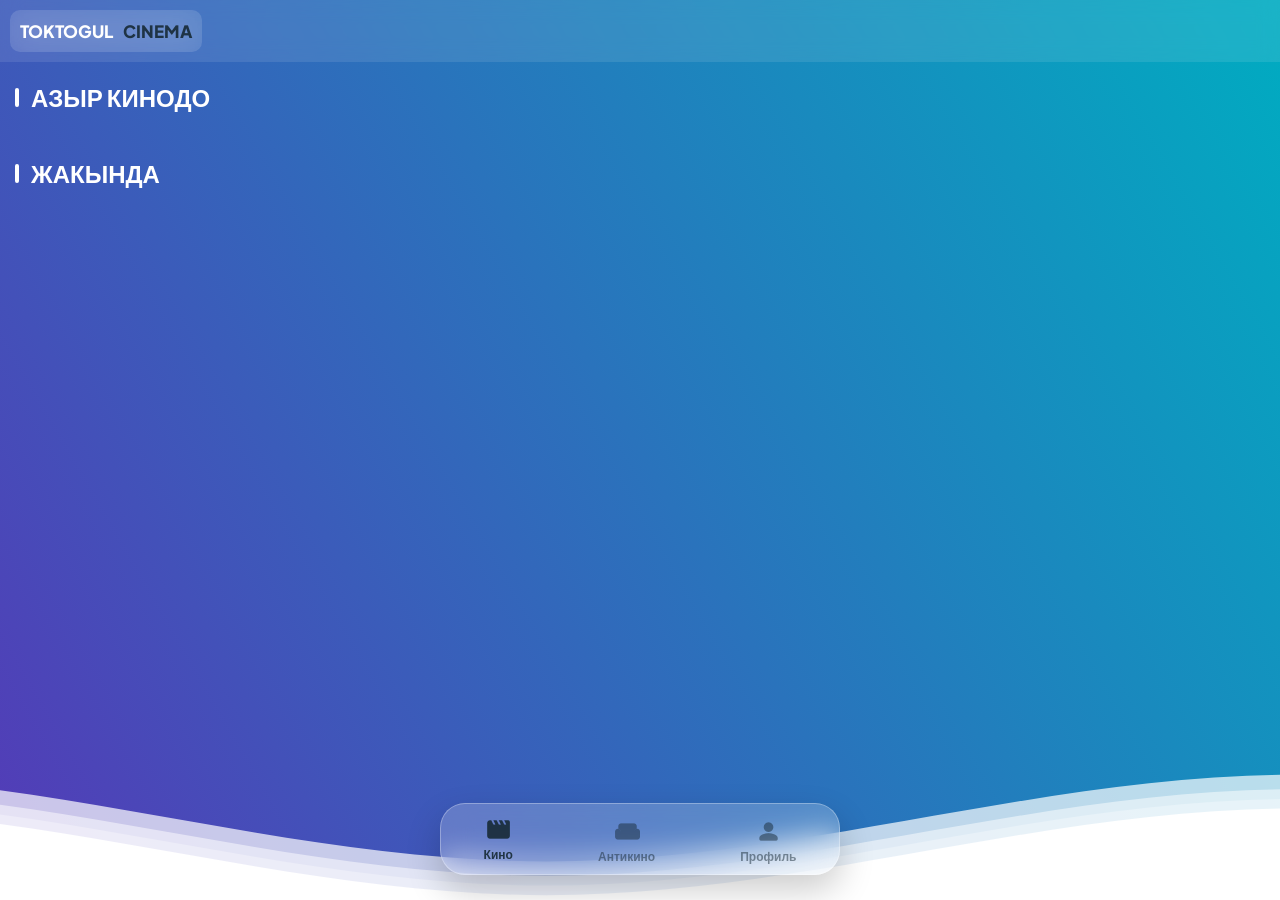
==== index.html @ 66911999 "Add files via upload" ====
<!DOCTYPE html>
<html lang="ky">
<head>
    <meta charset="UTF-8">
    <meta name="viewport" content="width=device-width, initial-scale=1.0, maximum-scale=1.0, user-scalable=no">
    <title>Toktogul Cinema</title>
    <link href="https://fonts.googleapis.com/css2?family=Plus+Jakarta+Sans:wght@700;800&display=swap" rel="stylesheet">
    <link href="https://fonts.googleapis.com/icon?family=Material+Icons+Round" rel="stylesheet">
    <link rel="stylesheet" href="style.css">
    <script src="https://unpkg.com/html5-qrcode"></script>
</head>
<body>

    <header class="app-header">
        <div class="logo-text">TOKTOGUL<span>CINEMA</span></div>
    </header>

    <div id="cinema-section" class="content-section active-section">
        <div class="section-header">
            <div class="m-title">АЗЫР КИНОДО</div>
        </div>
        <div class="movie-grid" id="main-movie-grid"></div>

        <div class="section-header">
            <div class="m-title">ЖАКЫНДА</div>
        </div>
        <div class="movie-grid" id="soon-movie-grid"></div>
    </div>

    <div id="anticinema-section" class="content-section" style="display: none;">
        <div class="section-header">
            <div class="m-title">АНТИКИНО ЗАЛДАРЫ</div>
        </div>
        <div class="movie-grid">
            <div class="glass-card">
                <img src="https://images.unsplash.com/photo-1595769816263-9b910be24d5f?q=80&w=500&auto=format&fit=crop" alt="VIP">
                <div class="glass-footer">
                    <h3>VIP Романтик</h3>
                    <button class="glass-btn">Заказ кылуу</button>
                </div>
            </div>
            <div class="glass-card">
                <img src="https://images.unsplash.com/photo-1513106580091-1d82408b8cd6?q=80&w=500&auto=format&fit=crop" alt="PS5">
                <div class="glass-footer">
                    <h3>PlayStation Зал</h3>
                    <button class="glass-btn">Зал алуу</button>
                </div>
            </div>
        </div>
    </div>

    <div id="profile-section" class="content-section" style="display: none;">
        
        <div id="auth-ui" class="auth-wrapper">
            <div class="bg-glow"></div>

            <div id="login-screen" class="auth-screen active">
                <div class="brand-icon"><span class="material-icons-round">movie</span></div>
                <div class="auth-title">Кош келиңиз</div>
                <div class="auth-subtitle">Системаңызга кириңиз</div>
                
                <div class="input-group">
                    <span class="input-label">Логин (Email)</span>
                    <div class="input-box">
                        <span class="material-icons-round">alternate_email</span>
                        <input type="email" id="login-email-input" placeholder="Email дарегиңиз">
                    </div>
                </div>
                <div class="input-group">
                    <span class="input-label">Пароль</span>
                    <div class="input-box">
                        <span class="material-icons-round">lock</span>
                        <input type="password" id="login-pass-input" placeholder="••••••••">
                    </div>
                </div>
                <a href="javascript:void(0)" class="forgot-link" onclick="showAuthScreen('reset-screen')">Паролду унутуп калдыңызбы?</a>
                
                <button class="btn-main" id="login-action-btn">Кирүү</button>
                
                <button class="btn-secondary" onclick="showAuthScreen('register-screen')">
                    <span class="material-icons-round">person_add</span> Жаңы аккаунт ачуу
                </button>
            </div>

            <div id="register-screen" class="auth-screen screen-right">
                <div class="brand-icon"><span class="material-icons-round">person_add</span></div>
                <div class="auth-title">Катталуу</div>
                <div class="auth-subtitle">Жаңы аккаунт түзүңүз</div>
                
                <div class="input-group">
                    <span class="input-label">Толук атыңыз</span>
                    <div class="input-box">
                        <span class="material-icons-round">person</span>
                        <input type="text" id="reg-name-input" placeholder="Мисалы: Асан Усонов">
                    </div>
                </div>

                <div class="input-group">
                    <span class="input-label">Email</span>
                    <div class="input-box">
                        <span class="material-icons-round">alternate_email</span>
                        <input type="email" id="reg-email-input" placeholder="Email дарегиңиз">
                    </div>
                </div>

                <div class="input-group">
                    <span class="input-label">Жаңы пароль</span>
                    <div class="input-box">
                        <span class="material-icons-round">lock</span>
                        <input type="password" id="reg-pass-input" placeholder="••••••••">
                    </div>
                </div>
                
                <button class="btn-main" id="reg-action-btn">Катталуу</button>
                
                <button class="btn-secondary" onclick="showAuthScreen('login-screen')">
                    <span class="material-icons-round">arrow_back</span> Артка кайтуу
                </button>
            </div>

            <div id="reset-screen" class="auth-screen screen-left">
                <div class="brand-icon"><span class="material-icons-round">key</span></div>
                <div class="auth-title">Паролду калыбына келтирүү</div>
                <div class="auth-subtitle">Электрондук почтаңызды жазыңыз</div>
                
                <div class="input-group">
                    <span class="input-label">Email дарегиңиз</span>
                    <div class="input-box">
                        <span class="material-icons-round">email</span>
                        <input type="email" id="reset-email-input" placeholder="example@mail.com">
                    </div>
                </div>
                
                <button class="btn-main" id="reset-pass-btn">Шилтеме жөнөтүү</button>
                
                <button class="btn-secondary" onclick="showAuthScreen('login-screen')">
                    <span class="material-icons-round">arrow_back</span> Артка кайтуу
                </button>
            </div>
        </div>

        <div id="admin-panel-ui" style="display: none; padding: 20px;">
            <div class="section-header"><div class="m-title">АДМИН БАШКАРУУ</div></div>
            <div class="admin-tabs" style="display: flex; gap: 10px; margin-bottom: 20px; overflow-x: auto;">
                <button class="glass-btn admin-tab-btn active" onclick="switchAdminTab('requests', event)">Өтүнмөлөр</button>
                <button class="glass-btn admin-tab-btn" onclick="switchAdminTab('movies', event)">Кино кошуу</button>
                <button class="glass-btn admin-tab-btn" onclick="switchAdminTab('scanner', event)">QR Скан</button>
            </div>
            <div id="tab-requests" class="admin-tab-content"><div id="admin-tickets-list"></div></div>
            <div id="tab-movies" class="admin-tab-content" style="display: none;"></div>
            <div id="tab-scanner" class="admin-tab-content" style="display: none;">
                <div class="scanner-wrapper">
                    <div id="reader" style="width: 100%; border-radius: 20px; overflow: hidden;"></div>
                </div>
            </div>
            <button class="btn-secondary logout-btn" style="margin-top: 20px; width: 100%;">
                <span class="material-icons-round">logout</span> Чыгуу
            </button>
        </div>

        <div id="user-profile-ui" style="display: none; padding: 20px; text-align: center;">
            <div class="brand-icon" style="margin: 0 auto 15px;"><span class="material-icons-round">account_circle</span></div>
            <h2 id="user-email-display" style="color: white; font-size: 16px; margin-bottom: 20px;"></h2>
            <div class="section-header"><div class="m-title">МЕНИН БИЛЕТТЕРИМ</div></div>
            <div id="user-tickets-list" style="margin-top: 15px;"></div>
            <button class="btn-secondary logout-btn" style="margin-top: 20px; width: 100%;">
                <span class="material-icons-round">logout</span> Чыгуу
            </button>
        </div>
    </div>

    <div class="nav-wrapper">
        <nav class="bottom-nav">
            <a href="javascript:void(0)" class="nav-item active" data-target="cinema-section">
                <span class="material-icons-round">movie</span>
                <span>Кино</span>
            </a>
            <a href="javascript:void(0)" class="nav-item" data-target="anticinema-section">
                <span class="material-icons-round">weekend</span>
                <span>Антикино</span>
            </a>
            <a href="javascript:void(0)" class="nav-item" data-target="profile-section">
                <span class="material-icons-round">person</span>
                <span>Профиль</span>
            </a>
        </nav>
    </div>

    <div class="waves-container">
        <svg class="waves" viewBox="0 24 150 28" preserveAspectRatio="none">
            <defs><path id="gentle-wave" d="M-160 44c30 0 58-18 88-18s 58 18 88 18 58-18 88-18 58 18 88 18 v44h-352z" /></defs>
            <g class="parallax">
                <use xlink:href="#gentle-wave" x="48" y="0" fill="rgba(255,255,255,0.7)" />
                <use xlink:href="#gentle-wave" x="48" y="3" fill="rgba(255,255,255,0.5)" />
                <use xlink:href="#gentle-wave" x="48" y="5" fill="rgba(255,255,255,0.3)" />
                <use xlink:href="#gentle-wave" x="48" y="7" fill="#fff" />
            </g>
        </svg>
    </div>

    <div id="booking-modal" class="modal-overlay">
        <div class="modal-content">
            <span class="close-modal material-icons-round" onclick="closeBookingModal()">close</span>
            <div id="modal-slider">
                <div id="step-1" class="step-container">
                    <h2 class="modal-title">Билет брондоо</h2>
                    <p id="selected-movie-name" style="color: rgba(255,255,255,0.7);"></p>
                    <div class="input-box"><span class="material-icons-round">person</span><input type="text" id="user-name" placeholder="Атыңыз"></div>
                    <div class="input-box"><span class="material-icons-round">phone</span><input type="tel" id="user-phone" placeholder="+996"></div>
                    <div class="input-box"><span class="material-icons-round">confirmation_number</span><input type="number" id="ticket-count" value="1" min="1"></div>
                    <button class="btn-main" onclick="goToStep2()">Кийинки</button>
                </div>
                <div id="step-2" class="step-container">
                    <h2 class="modal-title">Төлөм</h2>
                    <div style="background: rgba(255,255,255,0.05); padding: 15px; border-radius: 15px;">
                        <p style="color: #aaa; font-size: 12px;">МБанк:</p>
                        <b style="color: white; font-size: 18px;">+996 700 123 456</b>
                    </div>
                    <label for="check-file-input" class="btn-secondary">
                        <span id="check-status-text">Чегин жүктөө (Скриншот)</span>
                    </label>
                    <input type="file" id="check-file-input" accept="image/*" style="display: none;" onchange="document.getElementById('check-status-text').innerText='Тандалды ✅'">
                    <button class="btn-main" id="final-confirm-btn" onclick="handlePaymentSubmit()">Ырастоо</button>
                    <button class="btn-secondary" onclick="goToStep1()" style="background:none; border:none;">Артка кайтуу</button>
                </div>
            </div>
        </div>
    </div>

    <div id="add-movie-modal" class="modal-overlay">
        <div class="modal-content" style="padding: 20px;">
            <span class="close-modal material-icons-round" onclick="this.closest('.modal-overlay').style.display='none'">close</span>
            <h2 class="modal-title">Жаңы кино</h2>
            <select id="new-movie-category" class="input-box" style="width: 100%; margin: 15px 0; background: #222; border: 1px solid #444; color: white; padding: 0 10px;">
                <option value="now">Азыр кинодо</option>
                <option value="soon">Жакында</option>
            </select>
            <div class="input-box"><input type="text" id="new-movie-title" placeholder="Кинонун аты"></div>
            <label for="movie-file-input" class="btn-secondary" style="margin: 15px 0;">
                <span id="file-status-text">Сүрөт тандоо</span>
            </label>
            <input type="file" id="movie-file-input" accept="image/*" style="display: none;" onchange="document.getElementById('file-status-text').innerText='Тандалды ✅'">
            <button id="upload-movie-btn" class="btn-main" onclick="handleAddMovie()">Жүктөө</button>
        </div>
    </div>

    <script>
        function showAuthScreen(screenId) {
            document.querySelectorAll('.auth-screen').forEach(s => s.classList.remove('active'));
            document.getElementById(screenId).classList.add('active');
        }
    </script>
    <script src="https://cdnjs.cloudflare.com/ajax/libs/qrcodejs/1.0.0/qrcode.min.js"></script>
    <script type="module" src="script.js"></script>
</body>
</html>
---- style.css ----
/* ================= 1. НЕГИЗГИ СТИЛДЕР ================= */
 :root {
            --primary-gradient: linear-gradient(135deg, #6366f1 0%, #a855f7 50%, #ec4899 100%);
            --glass-bg: rgba(255, 255, 255, 0.03);
            --border: 1px solid rgba(255, 255, 255, 0.1);
            --text-muted: rgba(255, 255, 255, 0.5);
        }
        body {
            margin: 0;
            padding: 0;
            background: linear-gradient(60deg, rgba(84,58,183,1) 0%, rgba(0,172,193,1) 100%);
            min-height: 100vh;
            font-family: 'Plus Jakarta Sans', sans-serif;
            color: white;
            overflow-x: hidden;
        }
/* Баракты жылдырбай токтотуп коюучу класс */
.no-scroll {
    overflow: hidden;
    height: 100vh;
}


 .section-header {
     padding: 20px 0px 5px 15px;
  display: flex;
  align-items: center; /* Сызыкты тексттин ортосуна теңейт */
  gap: 12px;           /* Сызык менен тексттин ортосундагы аралык */
}

/* Сызыкты CSS аркылуу жасап алабыз (псевдоэлемент) */
.section-header::before {
  content: "";
  display: block;
  width: 4px;          /* Сызыктын калыңдыгы */
  height: 1.2em;       /* Тексттин бийиктигине жараша (болжол менен) */
  background-color: white; /* Сызыктын түсү */
  border-radius: 2px;  /* Четтерин бир аз тегеректөө */
}

.m-title {
  color: white;
  font-size: 24px;     /* Сиз каалаган өлчөм */
  font-weight: bold;
  text-transform: uppercase;
}

/* Жаңы кошулган Header жана Профиль үчүн кошумча стилдер (булар style.css ичинде болсо жакшы) */
        .app-header {
            padding: 10px;
            display: flex;
            justify-content: space-between;
            align-items: center;
            background: rgba(255, 255, 255, 0.1);
            backdrop-filter: blur(10px);
            position: sticky;
            top: 0;
            z-index: 100;
        }
        .logo-text { 
            padding: 10px 10px;
            font-family: 'Plus Jakarta Sans'; 
            font-weight: 800; 
            font-size: 17px; 
            color: #fff; 
            backdrop-filter: blur(15px);
            -webkit-backdrop-filter: blur(15px);
            border-radius: 10px;
            background: rgba(255, 255, 255, 0.1); 
        }
        .logo-text span { 
            margin-left: 10px;
            color: rgba(23, 42, 53 , 0.9);
        }

        /* ================= 2. АЗЫР КИНОДО (GRID) ================= */
        .movie-grid {
            display: grid;
            grid-template-columns: 1fr 1fr;
            gap: 12px; /* Иреттелген отступ */
            padding: 10px 15px;
        }

        .glass-card {
            position: relative;
            height: 300px;
            border-radius: 10px;
            overflow: hidden;
            border: 1px solid rgba(255, 255, 255, 0.15);
            background: rgba(255, 255, 255, 0.05);
            box-shadow: 0 15px 35px rgba(0,0,0,0.4);
        }

        .glass-card img {
            width: 100%;
            height: 100%; 
            object-fit: cover;
            display: block;
        }

        .glass-footer {
            position: absolute;
            bottom: 0;
            left: 0;
            right: 0;
            padding: 10px 10px;
            background: rgba(255, 255, 255, 0.1); 
            backdrop-filter: blur(15px);
            -webkit-backdrop-filter: blur(15px);
            border-top: 1px solid rgba(255, 255, 255, 0.2);
            text-align: center;
        }

        .glass-footer h3 {
            font-size: 14px;
            font-weight: 800;
            color: white;
            margin: 0 0 8px 0;
            text-shadow: 0 2px 4px rgba(0,0,0,0.5);
        }

        .glass-btn {
    display: inline-block;
    font-size: 12px;
    font-weight: 900;
    color: #00d2ff; 
    background: rgba(0, 210, 255, 0.1);
    border: 1px solid rgba(0, 210, 255, 0.3);
    padding: 7px 15px;
    border-radius: 30px;
    text-transform: uppercase;
    letter-spacing: 0.5px;
    transition: 0.3s;
    cursor: pointer;
            user-select: none;
    -webkit-user-select: none;
    outline: none;
    -webkit-tap-highlight-color: transparent;
}

.glass-btn:hover {
    background: rgba(0, 180, 216, 0.15);
    border: 1px solid rgba(0, 180, 216, 0.5);
    color: #00b4d8;
}

.glass-btn:active {
    background: rgba(0, 180, 216, 0.25);
    border: 1px solid rgba(0, 180, 216, 0.7);
    transform: scale(0.95);
}



        /* ================= 3. ЖАКЫНДА КИНОДО ================= */
        .glass-grid {
            display: grid;
            grid-template-columns: 1fr 1fr;
            gap: 12px; /* Иреттелген отступ */
            padding: 10px 15px 120px 15px; /* Футерден чыгып турушу үчүн 120px кошулду */
        }

        .movie-glass-card {
            position: relative;
            height: 300px;
            border-radius: 10px;
            overflow: hidden;
            border: 1px solid rgba(255, 255, 255, 0.15);
            background: rgba(255, 255, 255, 0.05);
            box-shadow: 0 15px 35px rgba(0,0,0,0.4);
        }

        .movie-glass-card img {
            width: 100%;
            height: 100%;
            object-fit: cover;
        }

        .glass-overlay-box {
            position: absolute;
            bottom: 0;
            left: 0;
            right: 0;
            padding: 10px 10px;
            background: rgba(255, 255, 255, 0.1); 
            backdrop-filter: blur(15px);
            -webkit-backdrop-filter: blur(15px);
            border-top: 1px solid rgba(255, 255, 255, 0.2);
            text-align: center;
        }

        .glass-overlay-box h3 {
            font-size: 14px;
            font-weight: 800;
            color: white;
            margin: 0 0 8px 0;
            text-shadow: 0 2px 4px rgba(0,0,0,0.5);
        }

        .glass-date-tag {
            display: inline-block;
            font-size: 12px;
            font-weight: 900;
            color: #00d2ff; 
            background: rgba(0, 210, 255, 0.1);
            border: 1px solid rgba(0, 210, 255, 0.3);
            padding: 7px 15px;
            border-radius: 30px;
            text-transform: uppercase;
            letter-spacing: 0.5px;
        }

        /* ================= 4. ТОЛКУНДАР (WAVES) ================= */
       .waves-container {
    position: fixed; /* Скролл кылганда да ордунда турат */
    bottom: 0;
    left: 0;
    width: 100%;
    height: 15vh;
    min-height: 100px;
    z-index: 5; /* Навигациядан (z-index: 100) төмөн, бирок фондон өйдө */
    pointer-events: none; /* Баскычтарды басууга тоскоол болбойт */
}


        .waves {
            position: relative;
            width: 100%;
            height: 100%;
        }

        .parallax > use {
            animation: move-forever 25s cubic-bezier(.55,.5,.45,.5) infinite;
        }
        .parallax > use:nth-child(1) { animation-delay: -2s; animation-duration: 7s; }
        .parallax > use:nth-child(2) { animation-delay: -3s; animation-duration: 10s; }
        .parallax > use:nth-child(3) { animation-delay: -4s; animation-duration: 13s; }
        .parallax > use:nth-child(4) { animation-delay: -5s; animation-duration: 20s; }

        @keyframes move-forever {
            0% { transform: translate3d(-90px,0,0); }
            100% { transform: translate3d(85px,0,0); }
        }

        /* ================= 5. ФУТЕР (NAVIGATION) ================= */
       .nav-wrapper {
    position: fixed;
    bottom: 25px;
    left: 50%;
    transform: translateX(-50%);
    width: 90%;
    max-width: 400px;
    z-index: 1100; /* Профилдин z-index: 1000 маанисинен жогору кылдык */
}


        .bottom-nav {
            background: rgba(255, 255, 255, 0.2);
            backdrop-filter: blur(15px);
            -webkit-backdrop-filter: blur(15px);
            height: 70px;
            border-radius: 25px;
            display: flex;
            justify-content: space-around;
            align-items: center;
            border: 1px solid rgba(255, 255, 255, 0.3);
            box-shadow: 0 15px 35px rgba(0,0,0,0.2);
        }

       .nav-item {
            display: flex;
            flex-direction: column;
            align-items: center;
            color: rgba(23, 42, 53 , 0.5);
            text-decoration: none;
            transition: 0.3s;
        }

        .nav-item.active {
            color: rgba(23, 42, 53 , 0.9);
            transform: translateY(-2px);
        }

        .nav-item .material-icons-round { font-size: 26px; }
        .nav-item span { font-size: 12px; font-weight: 700; margin-top: 4px; }

       /* ================= 6. АВТОРИЗАЦИЯ (ОПТИМАЛДАШТЫРЫЛГАН) ================= */
.auth-wrapper {
    position: relative;
    width: 100%;
    /* Экрандын бийиктигинен менюну чыгарып салат */
    min-height: calc(100vh - 120px); 
    display: flex;
    justify-content: center;
    align-items: center;
    padding-bottom: 80px; /* Меню үчүн боштук */
    z-index: 1; 
    overflow: hidden;
}

.bg-glow {
    position: absolute;
    width: 250px; /* Бир аз кичирейди */
    height: 250px;
    background: var(--primary-gradient);
    filter: blur(80px);
    opacity: 0.3;
    z-index: -1;
    animation: pulse-glow 8s infinite alternate;
}

@keyframes pulse-glow {
    from { transform: scale(1); opacity: 0.3; }
    to { transform: scale(1.3); opacity: 0.5; }
}

.auth-screen {
    position: absolute;

    top: 50%;
    left: 50%;
    transform: translate(-50%, -50%) scale(0.95);

    width: 88%;
    max-width: 340px;
    max-height: 85vh;

    background: rgba(255, 255, 255, 0.07);
    backdrop-filter: blur(25px);
    -webkit-backdrop-filter: blur(25px);

    border-radius: 20px;
    border: 1px solid rgba(255, 255, 255, 0.15);

    padding: 20px 20px;

    transition: all 0.5s cubic-bezier(0.4, 0, 0.2, 1);

    opacity: 0;
    pointer-events: none;
    text-align: center;

    box-shadow: 0 20px 40px rgba(0, 0, 0, 0.3);
}

.auth-screen.active {
    opacity: 1;
    transform: translate(-50%, -50%) scale(1);
    pointer-events: all;
    z-index: 10;
}

.screen-left { transform: translateX(-40px) scale(0.95); }
.screen-right { transform: translateX(40px) scale(0.95); }

.brand-icon {
    width: 50px; /* 65тен 50гө түштү */
    height: 50px;
    background: var(--primary-gradient);
    border-radius: 15px;
    display: flex;
    align-items: center;
    justify-content: center;
    margin: 0 auto 12px;
    font-size: 26px;
    box-shadow: 0 8px 20px rgba(99, 102, 241, 0.3);
}

.auth-title { 
    font-size: 22px; /* 26дан 22ге */
    font-weight: 800; 
    margin-bottom: 5px; 
    letter-spacing: -0.5px;
    color: #fff;
}

.auth-subtitle { 
    color: rgba(255, 255, 255, 0.6); 
    font-size: 13px; 
    margin-bottom: 15px; /* Боштук азайды */
}

.input-group { 
    margin-bottom: 12px; /* 20дон 12ге */
    text-align: left; 
}

.input-label {
    font-size: 11px;
    font-weight: 600;
    color: rgba(255, 255, 255, 0.5);
    margin-left: 10px;
    margin-bottom: 4px;
    display: block;
}

.input-box {
    background: rgba(255, 255, 255, 0.08);
    border-radius: 15px;
    display: flex;
    align-items: center;
    padding: 0 12px;
    height: 45px; /* 55тен 45ке түштү */
    border: 1px solid rgba(255, 255, 255, 0.1);
    transition: 0.3s ease;
}

.input-box input {
    background: transparent;
    border: none;
    color: white;
    width: 100%;
    outline: none;
    padding: 10px 0;
    font-size: 14px;
}

.input-box span { 
    color: rgba(255, 255, 255, 0.4); 
    font-size: 18px; 
    margin-right: 10px; 
}
input::placeholder {
    color: rgba(255, 255, 255, 0.5); 
    opacity: 1; 
}

.btn-main {
    width: 100%;
    height: 50px; /* 55тен 50гө */
    border-radius: 15px;
    border: none;
    background: var(--primary-gradient);
    color: white;
    font-weight: 700;
    font-size: 15px;
    cursor: pointer;
    margin-top: 8px;
    box-shadow: 0 8px 15px rgba(0, 0, 0, 0.2);
    transition: 0.3s;
}

.btn-secondary {
    background: rgba(255, 255, 255, 0.05);
    border: 1px solid rgba(255, 255, 255, 0.1);
    color: #fff;
    width: 100%;
    height: 45px; /* 52ден 45ке */
    border-radius: 15px;
    margin-top: 10px;
    cursor: pointer;
    font-weight: 600;
    font-size: 13px;
    display: flex;
    align-items: center;
    justify-content: center;
    gap: 8px;
    transition: 0.3s;
}

.forgot-link {
    display: block;
    text-align: right;
    font-size: 12px;
    color: #fff;
    text-decoration: none;
    margin: 5px 5px 15px;
    font-weight: 600;
}

/*========== ОҢДОЛГОН МОДАЛКА ЖАНА СЛАЙДЕР СТИЛИ ========*/

.modal-overlay {
    position: fixed;
    top: 0;
    left: 0;
    width: 100%;
    height: 100%;
    background: rgba(0, 0, 0, 0.4); 
    backdrop-filter: blur(15px);
    -webkit-backdrop-filter: blur(15px);
    display: none; 
    justify-content: center;
    align-items: center;
    z-index: 2000;
}

.modal-content {
    width: 90%;
    max-width: 400px;
    border-radius: 25px;
    position: relative;
    background: rgba(255, 255, 255, 0.1);
    border: 1px solid rgba(255, 255, 255, 0.2);
    /* Ичиндегилер сыртка чыкпашы үчүн */
    overflow: hidden; 
    height: auto;
    min-height: 420px;
    box-shadow: 0 10px 30px rgba(0,0,0,0.5);
    display: flex;
    flex-direction: column;
}

/* Слайдердин негизги контейнери */
#modal-slider {
    display: flex;
    width: 200%; /* Эки кадамды (Step 1 жана Step 2) жанаша батырат */
    transition: transform 0.5s cubic-bezier(0.4, 0, 0.2, 1);
    height: 100%;
}

/* Ар бир кадамдын жеке стили */
.step-container {
    width: 50%; /* Ар бир кадам модалканын толук кеңдигине барабар */
    padding: 30px;
    box-sizing: border-box;
    display: flex;
    flex-direction: column;
    justify-content: center;
    gap: 15px;
    text-align: center;
}

/* Жабуу баскычы ар дайым бир орунда турат */
.close-modal {
    position: absolute;
    top: 15px;
    right: 15px;
    cursor: pointer;
    color: white;
    opacity: 0.7;
    z-index: 2100;
    transition: 0.3s;
}

.close-modal:hover {
    opacity: 1;
    transform: rotate(90deg);
}

.modal-title {
    font-size: 1.5rem;
    color: white;
    margin-bottom: 5px;
    font-weight: bold;
}

/* Кинонун аты үчүн стиль */
#selected-movie-name {
    color: #ffd700;
    font-size: 1.1rem;
    font-weight: bold;
    margin-bottom: 10px;
}

/* Төлөм маалыматы блогу */
.payment-info-box {
    background: rgba(255, 255, 255, 0.07);
    padding: 15px;
    border-radius: 15px;
    border: 1px dashed rgba(255, 255, 255, 0.3);
    margin: 10px 0;
}

.mbank-number {
    color: #00ff88;
    font-size: 1.3rem;
    display: block;
    margin-top: 5px;
    font-weight: 800;
}

/* Баскычтардын жалпы стили */
.btn-main {
    background: linear-gradient(135deg, #ff416c, #ff4b2b);
    color: white;
    border: none;
    padding: 14px 20px;
    border-radius: 15px;
    font-weight: bold;
    cursor: pointer;
    transition: 0.3s;
    box-shadow: 0 4px 15px rgba(255, 75, 43, 0.3);
    width: 100%;
    margin-top: 10px;
}

.btn-main:hover {
    transform: translateY(-2px);
    box-shadow: 0 6px 20px rgba(255, 75, 43, 0.5);
}

.btn-main:disabled {
    opacity: 0.5;
    cursor: not-allowed;
}

/* Инпуттар үчүн стиль */
.input-box input {
    width: 100%;
    padding: 12px;
    border-radius: 12px;
    border: 1px solid rgba(255, 255, 255, 0.2);
    background: rgba(0, 0, 0, 0.2);
    color: white;
    outline: none;
    box-sizing: border-box;
}

/* Чек жүктөө үчүн стиль */
.file-upload-label {
    background: rgba(255, 255, 255, 0.15);
    padding: 12px;
    border-radius: 12px;
    display: block;
    cursor: pointer;
    color: white;
    font-size: 0.9rem;
    border: 1px solid rgba(255, 255, 255, 0.1);
}


/*===========АЮАДМИН ПАНЕЛЬ ЖАНА КАРДАР==============*/
.ticket-card {
    margin: 15px;
    padding: 20px;
    display: flex;
    flex-direction: column;
    align-items: center;
    background: rgba(255, 255, 255, 0.05);
    backdrop-filter: blur(10px);
    border: 1px solid rgba(255, 255, 255, 0.1);
}

.status-badge {
    padding: 5px 12px;
    border-radius: 20px;
    font-size: 12px;
    font-weight: bold;
    margin-top: 10px;
    display: inline-block;
}

.status-pending { background: #ffd700; color: #000; }
.status-active { background: #00ff88; color: #000; }

.qr-box {
    margin-top: 20px;
    background: white;
    padding: 10px;
    border-radius: 10px;
}

.qr-box img { width: 150px; height: 150px; }

.pending-box {
    margin-top: 20px;
    text-align: center;
    opacity: 0.6;
}

.spin { animation: rotation 2s infinite linear; }
@keyframes rotation { from { transform: rotate(0deg); } to { transform: rotate(359deg); } }








/* ========== Кино кошуу баскычы (Төбөдөгү +) ===========*/
.add-movie-fab {
    background: linear-gradient(135deg, #ff416c, #ff4b2b);
    color: white;
    border: none;
    width: 45px;
    height: 45px;
    border-radius: 12px;
    display: flex;
    align-items: center;
    justify-content: center;
    box-shadow: 0 4px 15px rgba(255, 65, 108, 0.4);
    cursor: pointer;
    transition: 0.3s;
}

.add-movie-fab:active { transform: scale(0.9); }

/* Кинолордун тизмесинин картасы */
.admin-movie-item {
    background: rgba(255, 255, 255, 0.08);
    backdrop-filter: blur(10px);
    border-radius: 15px;
    padding: 12px;
    margin-bottom: 12px;
    display: flex;
    align-items: center;
    gap: 15px;
    border: 1px solid rgba(255, 255, 255, 0.1);
}

.admin-movie-item img {
    width: 50px;
    height: 70px;
    border-radius: 8px;
    object-fit: cover;
}

.admin-movie-info { flex-grow: 1; }
.admin-movie-info h4 { color: white; margin: 0 0 5px 0; font-size: 15px; }
.admin-movie-info span { color: #ffd700; font-size: 12px; font-weight: bold; }

/* СКАННЕРДИ КҮЧ МЕНЕН ОРТОГО КЕЛТИРҮҮ */
#reader {
    width: 100% !important;
    border: none !important;
    display: flex !important;
    flex-direction: column !important;
    align-items: center !important;
}
#reader__scan_region {
    display: flex !important;
    justify-content: center !important;
}
#reader video {
    border-radius: 15px !important;
    object-fit: cover !important;
}

/* ================= 7. QR СКАННЕР (ОҢДОЛГОН) ================= */




/* --- СТИЛДҮҮ ТОСТ КОНТЕЙНЕРИ --- */
.toast-container {
    position: fixed;
    top: 25px;
    left: 50%;
    transform: translateX(-50%);
    z-index: 10000; /* Баарынан өйдө турат */
    display: flex;
    flex-direction: column;
    gap: 12px;
    width: 85%;
    max-width: 350px;
    pointer-events: none;
}

.toast {
    background: rgba(255, 255, 255, 0.1);
    backdrop-filter: blur(20px);
    -webkit-backdrop-filter: blur(20px);
    border: 1px solid rgba(255, 255, 255, 0.2);
    color: white;
    padding: 14px 18px;
    border-radius: 18px;
    font-size: 14px;
    font-weight: 600;
    box-shadow: 0 15px 35px rgba(0, 0, 0, 0.3);
    display: flex;
    align-items: center;
    gap: 12px;
    pointer-events: auto;
    animation: slideDown 0.5s cubic-bezier(0.68, -0.55, 0.265, 1.55) forwards;
}

/* Түрлөрү боюнча сол жактагы сызыктар */
.toast.success { border-left: 6px solid #00ff88; }
.toast.error { border-left: 6px solid #ff416c; }
.toast.info { border-left: 6px solid #00d2ff; }

@keyframes slideDown {
    from { opacity: 0; transform: translateY(-30px) scale(0.9); }
    to { opacity: 1; transform: translateY(0) scale(1); }
}

.toast-out {
    animation: slideUp 0.4s ease forwards !important;
}

@keyframes slideUp {
    from { opacity: 1; transform: scale(1); }
    to { opacity: 0; transform: scale(0.8); translateY(-20px); }
}



/* Билдирүүлөр үчүн анимация */
@keyframes toastIn {
    from { opacity: 0; transform: translate(-50%, -30px); }
    to { opacity: 1; transform: translate(-50%, 0); }
}

/* Заманбап Ырастоо терезеси (Custom Confirm) */
.custom-modal-overlay {
    position: fixed; top: 0; left: 0; width: 100%; height: 100%;
    background: rgba(0,0,0,0.7); backdrop-filter: blur(5px);
    display: flex; align-items: center; justify-content: center; z-index: 20000;
}
.custom-modal {
    background: rgba(25, 25, 25, 0.95); border: 1px solid rgba(255,255,255,0.1);
    padding: 25px; border-radius: 20px; width: 85%; max-width: 320px; text-align: center;
    color: white; box-shadow: 0 20px 40px rgba(0,0,0,0.5);
}
.modal-btns { display: flex; gap: 10px; margin-top: 20px; }
.modal-btn { 
    flex: 1; padding: 12px; border: none; border-radius: 12px; 
    font-weight: bold; cursor: pointer; font-size: 14px;
}
.btn-cancel { background: rgba(255,255,255,0.1); color: white; }
.btn-confirm { background: #ff416c; color: white; }

/* Свайп тилкесин түздөө */
.admin-movie-row {
    height: 60px; position: relative; overflow: hidden; border-radius: 12px; margin-bottom: 10px;
}



/* Сканнердин сырткы контейнери - башка элементтерди түртпөш үчүн бийиктиги чектелген */
.scanner-wrapper {
    position: relative;
    width: 100%;
    max-width: 320px;
    height: 320px;
    margin: 15px auto;
    border-radius: 20px;
    overflow: hidden;
    background: #000;
}

/* reader толук контейнерди алат */
#reader {
    width: 100%;
    height: 100%;
}
#reader__dashboard {
    display: none !important;
}

/* VIDEO стабильно иштеши үчүн */
#reader video {
    width: 100% !important;
    height: 100% !important;
    object-fit: cover !important;
    transform: none !important;
    position: relative !important;
}
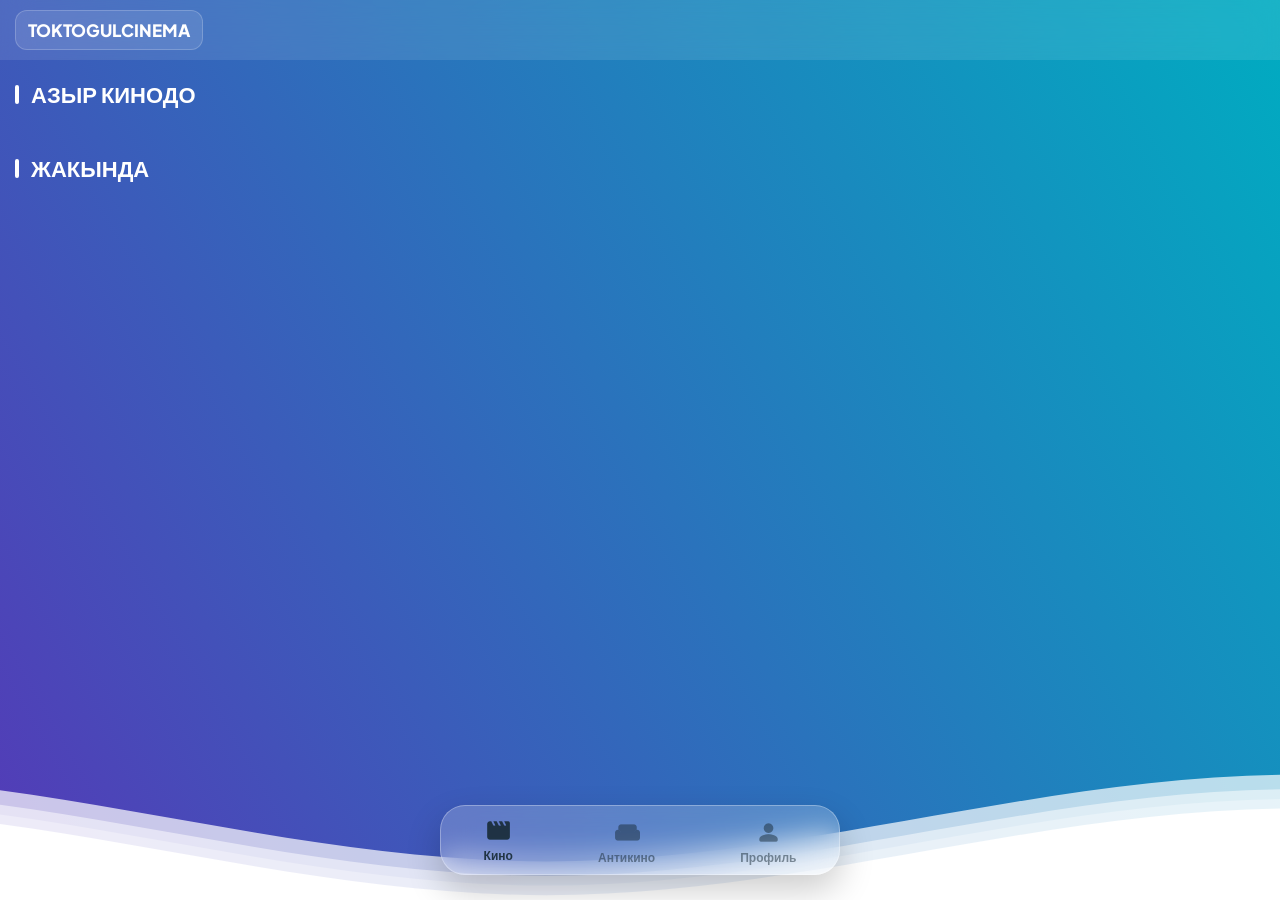
==== commit d2e000a3: "Add files via upload" ====
--- a/index.html
+++ b/index.html
@@ -7,6 +7,7 @@
     <link href="https://fonts.googleapis.com/css2?family=Plus+Jakarta+Sans:wght@700;800&display=swap" rel="stylesheet">
     <link href="https://fonts.googleapis.com/icon?family=Material+Icons+Round" rel="stylesheet">
     <link rel="stylesheet" href="style.css">
+     <link rel="stylesheet" href="tost.css">
     <script src="https://unpkg.com/html5-qrcode"></script>
 </head>
 <body>
@@ -139,24 +140,6 @@
             </div>
         </div>
 
-        <div id="admin-panel-ui" style="display: none; padding: 20px;">
-            <div class="section-header"><div class="m-title">АДМИН БАШКАРУУ</div></div>
-            <div class="admin-tabs" style="display: flex; gap: 10px; margin-bottom: 20px; overflow-x: auto;">
-                <button class="glass-btn admin-tab-btn active" onclick="switchAdminTab('requests', event)">Өтүнмөлөр</button>
-                <button class="glass-btn admin-tab-btn" onclick="switchAdminTab('movies', event)">Кино кошуу</button>
-                <button class="glass-btn admin-tab-btn" onclick="switchAdminTab('scanner', event)">QR Скан</button>
-            </div>
-            <div id="tab-requests" class="admin-tab-content"><div id="admin-tickets-list"></div></div>
-            <div id="tab-movies" class="admin-tab-content" style="display: none;"></div>
-            <div id="tab-scanner" class="admin-tab-content" style="display: none;">
-                <div class="scanner-wrapper">
-                    <div id="reader" style="width: 100%; border-radius: 20px; overflow: hidden;"></div>
-                </div>
-            </div>
-            <button class="btn-secondary logout-btn" style="margin-top: 20px; width: 100%;">
-                <span class="material-icons-round">logout</span> Чыгуу
-            </button>
-        </div>
 
         <div id="user-profile-ui" style="display: none; padding: 20px; text-align: center;">
             <div class="brand-icon" style="margin: 0 auto 15px;"><span class="material-icons-round">account_circle</span></div>
@@ -208,6 +191,13 @@
                     <div class="input-box"><span class="material-icons-round">person</span><input type="text" id="user-name" placeholder="Атыңыз"></div>
                     <div class="input-box"><span class="material-icons-round">phone</span><input type="tel" id="user-phone" placeholder="+996"></div>
                     <div class="input-box"><span class="material-icons-round">confirmation_number</span><input type="number" id="ticket-count" value="1" min="1"></div>
+                    <div class="session-selection">
+    <span class="input-label">Сеансты тандаңыз:</span>
+    <div class="time-chips" id="movie-sessions-list">
+        </div>
+    <input type="hidden" id="selected-session-time" value="">
+</div>
+
                     <button class="btn-main" onclick="goToStep2()">Кийинки</button>
                 </div>
                 <div id="step-2" class="step-container">
@@ -227,22 +217,6 @@
         </div>
     </div>
 
-    <div id="add-movie-modal" class="modal-overlay">
-        <div class="modal-content" style="padding: 20px;">
-            <span class="close-modal material-icons-round" onclick="this.closest('.modal-overlay').style.display='none'">close</span>
-            <h2 class="modal-title">Жаңы кино</h2>
-            <select id="new-movie-category" class="input-box" style="width: 100%; margin: 15px 0; background: #222; border: 1px solid #444; color: white; padding: 0 10px;">
-                <option value="now">Азыр кинодо</option>
-                <option value="soon">Жакында</option>
-            </select>
-            <div class="input-box"><input type="text" id="new-movie-title" placeholder="Кинонун аты"></div>
-            <label for="movie-file-input" class="btn-secondary" style="margin: 15px 0;">
-                <span id="file-status-text">Сүрөт тандоо</span>
-            </label>
-            <input type="file" id="movie-file-input" accept="image/*" style="display: none;" onchange="document.getElementById('file-status-text').innerText='Тандалды ✅'">
-            <button id="upload-movie-btn" class="btn-main" onclick="handleAddMovie()">Жүктөө</button>
-        </div>
-    </div>
 
     <script>
         function showAuthScreen(screenId) {
--- a/style.css
+++ b/style.css
@@ -1,246 +1,150 @@
-/* ================= 1. НЕГИЗГИ СТИЛДЕР ================= */
- :root {
-            --primary-gradient: linear-gradient(135deg, #6366f1 0%, #a855f7 50%, #ec4899 100%);
-            --glass-bg: rgba(255, 255, 255, 0.03);
-            --border: 1px solid rgba(255, 255, 255, 0.1);
-            --text-muted: rgba(255, 255, 255, 0.5);
-        }
-        body {
-            margin: 0;
-            padding: 0;
-            background: linear-gradient(60deg, rgba(84,58,183,1) 0%, rgba(0,172,193,1) 100%);
-            min-height: 100vh;
-            font-family: 'Plus Jakarta Sans', sans-serif;
-            color: white;
-            overflow-x: hidden;
-        }
-/* Баракты жылдырбай токтотуп коюучу класс */
-.no-scroll {
+/* ================= 1. НЕГИЗГИ ЖАНА ГЛОБАЛДЫК СТИЛДЕР ================= */
+:root {
+    --primary-gradient: linear-gradient(135deg, #6366f1 0%, #a855f7 50%, #ec4899 100%);
+    --danger-gradient: linear-gradient(135deg, #ff416c, #ff4b2b);
+    --glass-bg: rgba(255, 255, 255, 0.1);
+    --glass-border: 1px solid rgba(255, 255, 255, 0.2);
+    --accent-color: #00d2ff;
+}
+
+* { 
+    box-sizing: border-box; 
+    -webkit-tap-highlight-color: transparent; 
+    font-family: 'Plus Jakarta Sans', sans-serif;
+}
+
+body {
+    margin: 0;
+    padding: 0;
+    background: linear-gradient(60deg, rgba(84,58,183,1) 0%, rgba(0,172,193,1) 100%);
+    min-height: 100vh;
+    color: white;
+    overflow-x: hidden;
+}
+
+.no-scroll { overflow: hidden; height: 100vh; }
+
+/* --- App Header & Logo --- */
+.app-header {
+    padding: 10px 15px;
+    display: flex;
+    justify-content: space-between;
+    align-items: center;
+    background: rgba(255, 255, 255, 0.1);
+    backdrop-filter: blur(15px);
+    -webkit-backdrop-filter: blur(15px);
+    position: sticky;
+    top: 0;
+    z-index: 1000;
+}
+
+.logo-text { 
+    padding: 8px 12px;
+    font-weight: 800; 
+    font-size: 17px; 
+    background: rgba(255, 255, 255, 0.1); 
+    border-radius: 12px;
+    border: var(--glass-border);
+}
+
+.section-header {
+    padding: 20px 0 5px 15px;
+    display: flex;
+    align-items: center;
+    gap: 12px;
+}
+
+.section-header::before {
+    content: "";
+    width: 4px;
+    height: 1.2em;
+    background-color: white;
+    border-radius: 2px;
+}
+
+.m-title { font-size: 22px; font-weight: bold; text-transform: uppercase; }
+
+/* ================= 2. КИНО КАРТАЛАРЫ (GRID) ================= */
+.movie-grid, .glass-grid {
+    display: grid;
+    grid-template-columns: 1fr 1fr;
+    gap: 12px;
+    padding: 10px 15px;
+}
+
+.glass-grid { padding-bottom: 140px; } /* Футер үчүн боштук */
+
+.glass-card, .movie-glass-card {
+    position: relative;
+    height: 280px;
+    border-radius: 18px;
     overflow: hidden;
-    height: 100vh;
-}
-
-
- .section-header {
-     padding: 20px 0px 5px 15px;
-  display: flex;
-  align-items: center; /* Сызыкты тексттин ортосуна теңейт */
-  gap: 12px;           /* Сызык менен тексттин ортосундагы аралык */
-}
-
-/* Сызыкты CSS аркылуу жасап алабыз (псевдоэлемент) */
-.section-header::before {
-  content: "";
-  display: block;
-  width: 4px;          /* Сызыктын калыңдыгы */
-  height: 1.2em;       /* Тексттин бийиктигине жараша (болжол менен) */
-  background-color: white; /* Сызыктын түсү */
-  border-radius: 2px;  /* Четтерин бир аз тегеректөө */
-}
-
-.m-title {
-  color: white;
-  font-size: 24px;     /* Сиз каалаган өлчөм */
-  font-weight: bold;
-  text-transform: uppercase;
-}
-
-/* Жаңы кошулган Header жана Профиль үчүн кошумча стилдер (булар style.css ичинде болсо жакшы) */
-        .app-header {
-            padding: 10px;
-            display: flex;
-            justify-content: space-between;
-            align-items: center;
-            background: rgba(255, 255, 255, 0.1);
-            backdrop-filter: blur(10px);
-            position: sticky;
-            top: 0;
-            z-index: 100;
-        }
-        .logo-text { 
-            padding: 10px 10px;
-            font-family: 'Plus Jakarta Sans'; 
-            font-weight: 800; 
-            font-size: 17px; 
-            color: #fff; 
-            backdrop-filter: blur(15px);
-            -webkit-backdrop-filter: blur(15px);
-            border-radius: 10px;
-            background: rgba(255, 255, 255, 0.1); 
-        }
-        .logo-text span { 
-            margin-left: 10px;
-            color: rgba(23, 42, 53 , 0.9);
-        }
-
-        /* ================= 2. АЗЫР КИНОДО (GRID) ================= */
-        .movie-grid {
-            display: grid;
-            grid-template-columns: 1fr 1fr;
-            gap: 12px; /* Иреттелген отступ */
-            padding: 10px 15px;
-        }
-
-        .glass-card {
-            position: relative;
-            height: 300px;
-            border-radius: 10px;
-            overflow: hidden;
-            border: 1px solid rgba(255, 255, 255, 0.15);
-            background: rgba(255, 255, 255, 0.05);
-            box-shadow: 0 15px 35px rgba(0,0,0,0.4);
-        }
-
-        .glass-card img {
-            width: 100%;
-            height: 100%; 
-            object-fit: cover;
-            display: block;
-        }
-
-        .glass-footer {
-            position: absolute;
-            bottom: 0;
-            left: 0;
-            right: 0;
-            padding: 10px 10px;
-            background: rgba(255, 255, 255, 0.1); 
-            backdrop-filter: blur(15px);
-            -webkit-backdrop-filter: blur(15px);
-            border-top: 1px solid rgba(255, 255, 255, 0.2);
-            text-align: center;
-        }
-
-        .glass-footer h3 {
-            font-size: 14px;
-            font-weight: 800;
-            color: white;
-            margin: 0 0 8px 0;
-            text-shadow: 0 2px 4px rgba(0,0,0,0.5);
-        }
-
-        .glass-btn {
+    border: var(--glass-border);
+    background: rgba(255, 255, 255, 0.05);
+    box-shadow: 0 10px 25px rgba(0,0,0,0.2);
+}
+
+.glass-card img, .movie-glass-card img {
+    width: 100%; height: 100%; object-fit: cover;
+}
+
+.glass-footer, .glass-overlay-box {
+    position: absolute;
+    bottom: 0; left: 0; right: 0;
+    padding: 12px;
+    background: rgba(255, 255, 255, 0.15);
+    backdrop-filter: blur(15px);
+    -webkit-backdrop-filter: blur(15px);
+    border-top: var(--glass-border);
+    text-align: center;
+}
+
+.glass-footer h3, .glass-overlay-box h3 {
+    font-size: 13px; font-weight: 700; margin: 0 0 8px 0;
+}
+
+.glass-btn, .glass-date-tag {
     display: inline-block;
-    font-size: 12px;
-    font-weight: 900;
-    color: #00d2ff; 
+    font-size: 11px; font-weight: 800;
+    color: var(--accent-color);
     background: rgba(0, 210, 255, 0.1);
     border: 1px solid rgba(0, 210, 255, 0.3);
-    padding: 7px 15px;
-    border-radius: 30px;
+    padding: 6px 14px;
+    border-radius: 20px;
     text-transform: uppercase;
-    letter-spacing: 0.5px;
-    transition: 0.3s;
-    cursor: pointer;
-            user-select: none;
-    -webkit-user-select: none;
-    outline: none;
-    -webkit-tap-highlight-color: transparent;
-}
-
-.glass-btn:hover {
-    background: rgba(0, 180, 216, 0.15);
-    border: 1px solid rgba(0, 180, 216, 0.5);
-    color: #00b4d8;
-}
-
-.glass-btn:active {
-    background: rgba(0, 180, 216, 0.25);
-    border: 1px solid rgba(0, 180, 216, 0.7);
-    transform: scale(0.95);
-}
-
-
-
-        /* ================= 3. ЖАКЫНДА КИНОДО ================= */
-        .glass-grid {
-            display: grid;
-            grid-template-columns: 1fr 1fr;
-            gap: 12px; /* Иреттелген отступ */
-            padding: 10px 15px 120px 15px; /* Футерден чыгып турушу үчүн 120px кошулду */
-        }
-
-        .movie-glass-card {
-            position: relative;
-            height: 300px;
-            border-radius: 10px;
-            overflow: hidden;
-            border: 1px solid rgba(255, 255, 255, 0.15);
-            background: rgba(255, 255, 255, 0.05);
-            box-shadow: 0 15px 35px rgba(0,0,0,0.4);
-        }
-
-        .movie-glass-card img {
-            width: 100%;
-            height: 100%;
-            object-fit: cover;
-        }
-
-        .glass-overlay-box {
-            position: absolute;
-            bottom: 0;
-            left: 0;
-            right: 0;
-            padding: 10px 10px;
-            background: rgba(255, 255, 255, 0.1); 
-            backdrop-filter: blur(15px);
-            -webkit-backdrop-filter: blur(15px);
-            border-top: 1px solid rgba(255, 255, 255, 0.2);
-            text-align: center;
-        }
-
-        .glass-overlay-box h3 {
-            font-size: 14px;
-            font-weight: 800;
-            color: white;
-            margin: 0 0 8px 0;
-            text-shadow: 0 2px 4px rgba(0,0,0,0.5);
-        }
-
-        .glass-date-tag {
-            display: inline-block;
-            font-size: 12px;
-            font-weight: 900;
-            color: #00d2ff; 
-            background: rgba(0, 210, 255, 0.1);
-            border: 1px solid rgba(0, 210, 255, 0.3);
-            padding: 7px 15px;
-            border-radius: 30px;
-            text-transform: uppercase;
-            letter-spacing: 0.5px;
-        }
-
-        /* ================= 4. ТОЛКУНДАР (WAVES) ================= */
-       .waves-container {
-    position: fixed; /* Скролл кылганда да ордунда турат */
+}
+
+/* ================= 3. ТОЛКУНДАР (WAVES) - БУЗУЛБАГАН ВАРИАНТ ================= */
+.waves-container {
+    position: fixed;
     bottom: 0;
     left: 0;
     width: 100%;
     height: 15vh;
     min-height: 100px;
-    z-index: 5; /* Навигациядан (z-index: 100) төмөн, бирок фондон өйдө */
-    pointer-events: none; /* Баскычтарды басууга тоскоол болбойт */
-}
-
-
-        .waves {
-            position: relative;
-            width: 100%;
-            height: 100%;
-        }
-
-        .parallax > use {
-            animation: move-forever 25s cubic-bezier(.55,.5,.45,.5) infinite;
-        }
-        .parallax > use:nth-child(1) { animation-delay: -2s; animation-duration: 7s; }
-        .parallax > use:nth-child(2) { animation-delay: -3s; animation-duration: 10s; }
-        .parallax > use:nth-child(3) { animation-delay: -4s; animation-duration: 13s; }
-        .parallax > use:nth-child(4) { animation-delay: -5s; animation-duration: 20s; }
-
-        @keyframes move-forever {
-            0% { transform: translate3d(-90px,0,0); }
-            100% { transform: translate3d(85px,0,0); }
-        }
+    max-height: 150px;
+    z-index: 5;
+    pointer-events: none;
+}
+
+.waves {
+    position: relative;
+    width: 100%;
+    height: 100%;
+}
+
+.parallax > use {
+    animation: move-forever 25s cubic-bezier(.55,.5,.45,.5) infinite;
+}
+.parallax > use:nth-child(1) { animation-delay: -2s; animation-duration: 7s; }
+.parallax > use:nth-child(2) { animation-delay: -3s; animation-duration: 10s; }
+.parallax > use:nth-child(3) { animation-delay: -4s; animation-duration: 13s; }
+.parallax > use:nth-child(4) { animation-delay: -5s; animation-duration: 20s; }
+
+@keyframes move-forever {
+    0% { transform: translate3d(-90px,0,0); }
+    100% { transform: translate3d(85px,0,0); }
+}
 
         /* ================= 5. ФУТЕР (NAVIGATION) ================= */
        .nav-wrapper {
@@ -284,125 +188,136 @@
         .nav-item .material-icons-round { font-size: 26px; }
         .nav-item span { font-size: 12px; font-weight: 700; margin-top: 4px; }
 
-       /* ================= 6. АВТОРИЗАЦИЯ (ОПТИМАЛДАШТЫРЫЛГАН) ================= */
+/* ================= 5. АВТОРИЗАЦИЯНЫН ТОЛУК СТИЛИ (ALL ELEMENTS) ================= */
+
+/* Жалпы контейнер */
 .auth-wrapper {
     position: relative;
     width: 100%;
-    /* Экрандын бийиктигинен менюну чыгарып салат */
-    min-height: calc(100vh - 120px); 
+    min-height: 85vh; /* Мобилдик навигацияны эске алуу менен */
     display: flex;
     justify-content: center;
     align-items: center;
-    padding-bottom: 80px; /* Меню үчүн боштук */
-    z-index: 1; 
     overflow: hidden;
 }
 
+/* Фондогу жарык (Glow эффект) */
 .bg-glow {
     position: absolute;
-    width: 250px; /* Бир аз кичирейди */
-    height: 250px;
+    width: 300px;
+    height: 300px;
     background: var(--primary-gradient);
-    filter: blur(80px);
-    opacity: 0.3;
+    filter: blur(100px);
+    opacity: 0.2;
     z-index: -1;
-    animation: pulse-glow 8s infinite alternate;
-}
-
-@keyframes pulse-glow {
-    from { transform: scale(1); opacity: 0.3; }
-    to { transform: scale(1.3); opacity: 0.5; }
-}
-
+    animation: auth-pulse 10s infinite alternate;
+}
+
+@keyframes auth-pulse {
+    from { transform: scale(1) translate(-10%, -10%); }
+    to { transform: scale(1.4) translate(10%, 10%); }
+}
+
+/* Экрандардын жалпы стили */
 .auth-screen {
     position: absolute;
-
+    width: 90%;
+    max-width: 360px;
+    background: rgba(255, 255, 255, 0.08);
+    backdrop-filter: blur(25px);
+    -webkit-backdrop-filter: blur(25px);
+    border-radius: 28px;
+    border: 1px solid rgba(255, 255, 255, 0.15);
+    padding: 35px 25px;
+    text-align: center;
+    transition: all 0.6s cubic-bezier(0.34, 1.56, 0.64, 1); /* Жумшак секирүү эффекти */
+    opacity: 0;
+    pointer-events: none;
+    box-shadow: 0 20px 50px rgba(0, 0, 0, 0.3);
+}
+
+/* Экрандардын баштапкы позициялары */
+.screen-right { transform: translate(100%, -50%) scale(0.8); top: 50%; left: 50%; }
+.screen-left { transform: translate(-100%, -50%) scale(0.8); top: 50%; left: 50%; }
+
+/* Активдүү экранды ортого чыгаруу */
+.auth-screen.active {
+    opacity: 1;
+    pointer-events: all;
+    transform: translate(-50%, -50%) scale(1);
     top: 50%;
     left: 50%;
-    transform: translate(-50%, -50%) scale(0.95);
-
-    width: 88%;
-    max-width: 340px;
-    max-height: 85vh;
-
-    background: rgba(255, 255, 255, 0.07);
-    backdrop-filter: blur(25px);
-    -webkit-backdrop-filter: blur(25px);
-
-    border-radius: 20px;
-    border: 1px solid rgba(255, 255, 255, 0.15);
-
-    padding: 20px 20px;
-
-    transition: all 0.5s cubic-bezier(0.4, 0, 0.2, 1);
-
-    opacity: 0;
-    pointer-events: none;
-    text-align: center;
-
-    box-shadow: 0 20px 40px rgba(0, 0, 0, 0.3);
-}
-
-.auth-screen.active {
-    opacity: 1;
-    transform: translate(-50%, -50%) scale(1);
-    pointer-events: all;
     z-index: 10;
 }
 
-.screen-left { transform: translateX(-40px) scale(0.95); }
-.screen-right { transform: translateX(40px) scale(0.95); }
-
+/* Бренд иконкасы */
 .brand-icon {
-    width: 50px; /* 65тен 50гө түштү */
-    height: 50px;
+    width: 60px;
+    height: 60px;
     background: var(--primary-gradient);
-    border-radius: 15px;
+    border-radius: 18px;
     display: flex;
     align-items: center;
     justify-content: center;
-    margin: 0 auto 12px;
-    font-size: 26px;
-    box-shadow: 0 8px 20px rgba(99, 102, 241, 0.3);
-}
-
-.auth-title { 
-    font-size: 22px; /* 26дан 22ге */
-    font-weight: 800; 
-    margin-bottom: 5px; 
+    margin: 0 auto 15px;
+    box-shadow: 0 10px 20px rgba(100, 100, 255, 0.3);
+}
+
+.brand-icon span {
+    font-size: 32px;
+    color: white;
+}
+
+/* Тексттер */
+.auth-title {
+    font-size: 24px;
+    font-weight: 800;
+    margin-bottom: 5px;
     letter-spacing: -0.5px;
-    color: #fff;
-}
-
-.auth-subtitle { 
-    color: rgba(255, 255, 255, 0.6); 
-    font-size: 13px; 
-    margin-bottom: 15px; /* Боштук азайды */
-}
-
-.input-group { 
-    margin-bottom: 12px; /* 20дон 12ге */
-    text-align: left; 
+}
+
+.auth-subtitle {
+    font-size: 14px;
+    color: rgba(255, 255, 255, 0.5);
+    margin-bottom: 25px;
+}
+
+/* Инпут топтору (Labels & Boxes) */
+.input-group {
+    text-align: left;
+    margin-bottom: 18px;
 }
 
 .input-label {
-    font-size: 11px;
-    font-weight: 600;
-    color: rgba(255, 255, 255, 0.5);
-    margin-left: 10px;
-    margin-bottom: 4px;
     display: block;
+    font-size: 12px;
+    font-weight: 700;
+    color: rgba(255, 255, 255, 0.6);
+    margin-left: 12px;
+    margin-bottom: 6px;
+    text-transform: uppercase;
+    letter-spacing: 0.5px;
 }
 
 .input-box {
     background: rgba(255, 255, 255, 0.08);
-    border-radius: 15px;
-    display: flex;
-    align-items: center;
-    padding: 0 12px;
-    height: 45px; /* 55тен 45ке түштү */
+    border-radius: 16px;
+    display: flex;
+    align-items: center;
+    padding: 0 15px;
+    height: 52px;
     border: 1px solid rgba(255, 255, 255, 0.1);
     transition: 0.3s ease;
+}
+
+.input-box:focus-within {
+    border-color: rgba(255, 255, 255, 0.4);
+    background: rgba(255, 255, 255, 0.12);
+}
+
+.input-box span {
+    color: rgba(255, 255, 255, 0.4);
+    font-size: 20px;
 }
 
 .input-box input {
@@ -410,441 +325,249 @@
     border: none;
     color: white;
     width: 100%;
+    height: 100%;
     outline: none;
-    padding: 10px 0;
-    font-size: 14px;
-}
-
-.input-box span { 
-    color: rgba(255, 255, 255, 0.4); 
-    font-size: 18px; 
-    margin-right: 10px; 
-}
-input::placeholder {
-    color: rgba(255, 255, 255, 0.5); 
-    opacity: 1; 
-}
-
-.btn-main {
-    width: 100%;
-    height: 50px; /* 55тен 50гө */
-    border-radius: 15px;
-    border: none;
-    background: var(--primary-gradient);
-    color: white;
-    font-weight: 700;
+    padding-left: 12px;
     font-size: 15px;
-    cursor: pointer;
-    margin-top: 8px;
-    box-shadow: 0 8px 15px rgba(0, 0, 0, 0.2);
-    transition: 0.3s;
-}
-
-.btn-secondary {
-    background: rgba(255, 255, 255, 0.05);
-    border: 1px solid rgba(255, 255, 255, 0.1);
-    color: #fff;
-    width: 100%;
-    height: 45px; /* 52ден 45ке */
-    border-radius: 15px;
-    margin-top: 10px;
-    cursor: pointer;
-    font-weight: 600;
-    font-size: 13px;
-    display: flex;
-    align-items: center;
-    justify-content: center;
-    gap: 8px;
-    transition: 0.3s;
-}
-
+}
+
+/* Паролду унутуу шилтемеси */
 .forgot-link {
     display: block;
     text-align: right;
     font-size: 12px;
-    color: #fff;
+    color: rgba(255, 255, 255, 0.7);
     text-decoration: none;
-    margin: 5px 5px 15px;
+    margin-bottom: 20px;
     font-weight: 600;
-}
-
-/*========== ОҢДОЛГОН МОДАЛКА ЖАНА СЛАЙДЕР СТИЛИ ========*/
-
-.modal-overlay {
+    transition: 0.3s;
+}
+
+.forgot-link:hover { color: #00d2ff; }
+
+/* Баскычтар */
+.btn-main {
+    width: 100%;
+    height: 52px;
+    border-radius: 16px;
+    border: none;
+    background: var(--primary-gradient);
+    color: white;
+    font-weight: 800;
+    font-size: 16px;
+    cursor: pointer;
+    box-shadow: 0 10px 20px rgba(0, 0, 0, 0.2);
+    transition: 0.3s;
+}
+
+.btn-main:active { transform: scale(0.96); }
+
+.btn-secondary {
+    width: 100%;
+    height: 50px;
+    background: rgba(255, 255, 255, 0.05);
+    border: 1px solid rgba(255, 255, 255, 0.1);
+    border-radius: 16px;
+    color: white;
+    margin-top: 15px;
+    display: flex;
+    align-items: center;
+    justify-content: center;
+    gap: 8px;
+    font-weight: 700;
+    font-size: 14px;
+    cursor: pointer;
+    transition: 0.3s;
+}
+
+.btn-secondary:hover { background: rgba(255, 255, 255, 0.1); }
+
+/* ================= МОДАЛКАНЫН ЗАМАНБАП СТИЛИ ================= */
+
+/* 1. Модалканын фону (Overlay) */
+#booking-modal {
+    display: none; 
     position: fixed;
-    top: 0;
-    left: 0;
-    width: 100%;
-    height: 100%;
-    background: rgba(0, 0, 0, 0.4); 
-    backdrop-filter: blur(15px);
-    -webkit-backdrop-filter: blur(15px);
-    display: none; 
+    top: 0; left: 0;
+    width: 100%; height: 100%;
+    background: rgba(7, 10, 15, 0.85); /* Дагы бир аз күңүрт жана терең */
+    z-index: 4000;
     justify-content: center;
     align-items: center;
-    z-index: 2000;
-}
-
+    backdrop-filter: blur(12px);
+    -webkit-backdrop-filter: blur(12px);
+    padding: 20px;
+}
+
+/* 2. Контейнер (Content Card) */
 .modal-content {
-    width: 90%;
+    width: 100%;
     max-width: 400px;
-    border-radius: 25px;
+    background: #111827; /* Терең кара-көк */
+    border-radius: 32px;
+    padding: 30px 24px; /* Ички боштуктарды чоңойттук */
+    border: 1px solid rgba(255, 255, 255, 0.08);
     position: relative;
+    box-shadow: 0 30px 60px rgba(0, 0, 0, 0.8);
+    color: white;
+}
+
+/* 3. Заголовок жана Тексттер */
+.modal-title {
+    font-size: 26px;
+    font-weight: 800;
+    margin-bottom: 8px !important;
+    letter-spacing: -0.5px;
+}
+
+#selected-movie-name {
+    color: #94a3b8; /* Боз түс, текстти жумшартат */
+    font-size: 16px;
+    margin-bottom: 30px !important; /* Инпуттар башталганга чейинки чоң боштук */
+    display: block;
+}
+
+/* 4. Инпуттардын ортосун ачуу (Input Boxes) */
+.modal-content .input-box {
+    margin-bottom: 20px !important; /* Ар бир инпуттун арасы */
+    background: rgba(255, 255, 255, 0.04);
+    border: 1px solid rgba(255, 255, 255, 0.08);
+    border-radius: 18px;
+    padding: 14px 18px;
+    display: flex;
+    align-items: center;
+    gap: 12px;
+    transition: all 0.3s ease;
+}
+
+.modal-content .input-box:focus-within {
+    background: rgba(255, 255, 255, 0.07);
+    border-color: rgba(168, 85, 247, 0.5); /* Кызгылт-көк glow */
+}
+
+.modal-content input {
+    background: none;
+    border: none;
+    color: white;
+    font-size: 16px;
+    width: 100%;
+    outline: none;
+}
+
+/* 5. Баскычтар (Buttons) */
+.btn-main {
+    width: 100%;
+    padding: 18px;
+    border-radius: 20px;
+    background: linear-gradient(135deg, #a855f7 0%, #ec4899 100%);
+    color: white;
+    font-weight: 700;
+    font-size: 16px;
+    border: none;
+    margin-top: 10px; /* Инпуттан кийинки аралык */
+    cursor: pointer;
+    box-shadow: 0 10px 20px rgba(236, 72, 153, 0.3);
+    transition: transform 0.2s;
+}
+
+.btn-main:active {
+    transform: scale(0.97);
+}
+
+/* Артка кайтуу баскычы */
+.btn-secondary {
+    width: 100%;
+    background: none;
+    border: none;
+    color: #94a3b8;
+    margin-top: 20px;
+    font-size: 14px;
+    font-weight: 600;
+    cursor: pointer;
+    text-decoration: underline;
+}
+
+/* 6. Төлөм бөлүмүндөгү МБанк блок */
+#step-2 .payment-info-box {
+    background: rgba(255, 255, 255, 0.05);
+    padding: 24px;
+    border-radius: 20px;
+    margin-bottom: 25px;
+    text-align: center;
+    border: 1px dashed rgba(255, 255, 255, 0.2);
+}
+
+/* 7. Кадамдарды башкаруу */
+.step-container {
+    display: none;
+    width: 100%;
+}
+
+#step-1 { display: block; } /* Демейки кадам */
+
+#modal-slider {
+    transform: none !important;
+    width: 100%;
+}
+
+
+.session-selection {
+    margin-bottom: 25px;
+}
+
+.input-label {
+    display: block;
+    color: #94a3b8;
+    font-size: 14px;
+    margin-bottom: 12px;
+    margin-left: 5px;
+}
+
+.time-chips {
+    display: flex;
+    flex-wrap: wrap;
+    gap: 10px;
+}
+
+.time-chip {
+    padding: 10px 18px;
+    background: rgba(255, 255, 255, 0.05);
+    border: 1px solid rgba(255, 255, 255, 0.1);
+    border-radius: 12px;
+    color: white;
+    font-size: 14px;
+    font-weight: 600;
+    cursor: pointer;
+    transition: all 0.3s ease;
+}
+
+.time-chip:hover {
     background: rgba(255, 255, 255, 0.1);
-    border: 1px solid rgba(255, 255, 255, 0.2);
-    /* Ичиндегилер сыртка чыкпашы үчүн */
-    overflow: hidden; 
-    height: auto;
-    min-height: 420px;
-    box-shadow: 0 10px 30px rgba(0,0,0,0.5);
-    display: flex;
-    flex-direction: column;
-}
-
-/* Слайдердин негизги контейнери */
-#modal-slider {
-    display: flex;
-    width: 200%; /* Эки кадамды (Step 1 жана Step 2) жанаша батырат */
-    transition: transform 0.5s cubic-bezier(0.4, 0, 0.2, 1);
-    height: 100%;
-}
-
-/* Ар бир кадамдын жеке стили */
-.step-container {
-    width: 50%; /* Ар бир кадам модалканын толук кеңдигине барабар */
-    padding: 30px;
-    box-sizing: border-box;
-    display: flex;
-    flex-direction: column;
-    justify-content: center;
-    gap: 15px;
-    text-align: center;
-}
-
-/* Жабуу баскычы ар дайым бир орунда турат */
+}
+
+/* Тандалган убакыттын стили */
+.time-chip.selected {
+    background: linear-gradient(135deg, #a855f7 0%, #ec4899 100%);
+    border-color: transparent;
+    box-shadow: 0 5px 15px rgba(236, 72, 153, 0.3);
+}
+
+
+/* 8. Жабуу баскычы (X) */
 .close-modal {
     position: absolute;
-    top: 15px;
-    right: 15px;
-    cursor: pointer;
-    color: white;
-    opacity: 0.7;
-    z-index: 2100;
-    transition: 0.3s;
-}
-
-.close-modal:hover {
-    opacity: 1;
-    transform: rotate(90deg);
-}
-
-.modal-title {
-    font-size: 1.5rem;
-    color: white;
-    margin-bottom: 5px;
-    font-weight: bold;
-}
-
-/* Кинонун аты үчүн стиль */
-#selected-movie-name {
-    color: #ffd700;
-    font-size: 1.1rem;
-    font-weight: bold;
-    margin-bottom: 10px;
-}
-
-/* Төлөм маалыматы блогу */
-.payment-info-box {
-    background: rgba(255, 255, 255, 0.07);
-    padding: 15px;
-    border-radius: 15px;
-    border: 1px dashed rgba(255, 255, 255, 0.3);
-    margin: 10px 0;
-}
-
-.mbank-number {
-    color: #00ff88;
-    font-size: 1.3rem;
-    display: block;
-    margin-top: 5px;
-    font-weight: 800;
-}
-
-/* Баскычтардын жалпы стили */
-.btn-main {
-    background: linear-gradient(135deg, #ff416c, #ff4b2b);
-    color: white;
-    border: none;
-    padding: 14px 20px;
-    border-radius: 15px;
-    font-weight: bold;
+    top: 20px;
+    right: 20px;
+    color: #4b5563;
+    font-size: 28px;
     cursor: pointer;
     transition: 0.3s;
-    box-shadow: 0 4px 15px rgba(255, 75, 43, 0.3);
-    width: 100%;
-    margin-top: 10px;
-}
-
-.btn-main:hover {
-    transform: translateY(-2px);
-    box-shadow: 0 6px 20px rgba(255, 75, 43, 0.5);
-}
-
-.btn-main:disabled {
-    opacity: 0.5;
-    cursor: not-allowed;
-}
-
-/* Инпуттар үчүн стиль */
-.input-box input {
-    width: 100%;
-    padding: 12px;
-    border-radius: 12px;
-    border: 1px solid rgba(255, 255, 255, 0.2);
-    background: rgba(0, 0, 0, 0.2);
-    color: white;
-    outline: none;
-    box-sizing: border-box;
-}
-
-/* Чек жүктөө үчүн стиль */
-.file-upload-label {
-    background: rgba(255, 255, 255, 0.15);
-    padding: 12px;
-    border-radius: 12px;
-    display: block;
-    cursor: pointer;
-    color: white;
-    font-size: 0.9rem;
-    border: 1px solid rgba(255, 255, 255, 0.1);
-}
-
-
-/*===========АЮАДМИН ПАНЕЛЬ ЖАНА КАРДАР==============*/
-.ticket-card {
-    margin: 15px;
-    padding: 20px;
-    display: flex;
-    flex-direction: column;
-    align-items: center;
-    background: rgba(255, 255, 255, 0.05);
-    backdrop-filter: blur(10px);
-    border: 1px solid rgba(255, 255, 255, 0.1);
-}
-
-.status-badge {
-    padding: 5px 12px;
-    border-radius: 20px;
-    font-size: 12px;
-    font-weight: bold;
-    margin-top: 10px;
-    display: inline-block;
-}
-
-.status-pending { background: #ffd700; color: #000; }
-.status-active { background: #00ff88; color: #000; }
-
-.qr-box {
-    margin-top: 20px;
-    background: white;
-    padding: 10px;
-    border-radius: 10px;
-}
-
-.qr-box img { width: 150px; height: 150px; }
-
-.pending-box {
-    margin-top: 20px;
-    text-align: center;
-    opacity: 0.6;
-}
-
-.spin { animation: rotation 2s infinite linear; }
-@keyframes rotation { from { transform: rotate(0deg); } to { transform: rotate(359deg); } }
-
-
-
-
-
-
-
-
-/* ========== Кино кошуу баскычы (Төбөдөгү +) ===========*/
-.add-movie-fab {
-    background: linear-gradient(135deg, #ff416c, #ff4b2b);
-    color: white;
-    border: none;
-    width: 45px;
-    height: 45px;
-    border-radius: 12px;
-    display: flex;
-    align-items: center;
-    justify-content: center;
-    box-shadow: 0 4px 15px rgba(255, 65, 108, 0.4);
-    cursor: pointer;
-    transition: 0.3s;
-}
-
-.add-movie-fab:active { transform: scale(0.9); }
-
-/* Кинолордун тизмесинин картасы */
-.admin-movie-item {
-    background: rgba(255, 255, 255, 0.08);
-    backdrop-filter: blur(10px);
-    border-radius: 15px;
-    padding: 12px;
-    margin-bottom: 12px;
-    display: flex;
-    align-items: center;
-    gap: 15px;
-    border: 1px solid rgba(255, 255, 255, 0.1);
-}
-
-.admin-movie-item img {
-    width: 50px;
-    height: 70px;
-    border-radius: 8px;
-    object-fit: cover;
-}
-
-.admin-movie-info { flex-grow: 1; }
-.admin-movie-info h4 { color: white; margin: 0 0 5px 0; font-size: 15px; }
-.admin-movie-info span { color: #ffd700; font-size: 12px; font-weight: bold; }
-
-/* СКАННЕРДИ КҮЧ МЕНЕН ОРТОГО КЕЛТИРҮҮ */
-#reader {
-    width: 100% !important;
-    border: none !important;
-    display: flex !important;
-    flex-direction: column !important;
-    align-items: center !important;
-}
-#reader__scan_region {
-    display: flex !important;
-    justify-content: center !important;
-}
-#reader video {
-    border-radius: 15px !important;
-    object-fit: cover !important;
-}
-
-/* ================= 7. QR СКАННЕР (ОҢДОЛГОН) ================= */
-
-
-
-
-/* --- СТИЛДҮҮ ТОСТ КОНТЕЙНЕРИ --- */
-.toast-container {
-    position: fixed;
-    top: 25px;
-    left: 50%;
-    transform: translateX(-50%);
-    z-index: 10000; /* Баарынан өйдө турат */
-    display: flex;
-    flex-direction: column;
-    gap: 12px;
-    width: 85%;
-    max-width: 350px;
-    pointer-events: none;
-}
-
-.toast {
-    background: rgba(255, 255, 255, 0.1);
-    backdrop-filter: blur(20px);
-    -webkit-backdrop-filter: blur(20px);
-    border: 1px solid rgba(255, 255, 255, 0.2);
-    color: white;
-    padding: 14px 18px;
-    border-radius: 18px;
-    font-size: 14px;
-    font-weight: 600;
-    box-shadow: 0 15px 35px rgba(0, 0, 0, 0.3);
-    display: flex;
-    align-items: center;
-    gap: 12px;
-    pointer-events: auto;
-    animation: slideDown 0.5s cubic-bezier(0.68, -0.55, 0.265, 1.55) forwards;
-}
-
-/* Түрлөрү боюнча сол жактагы сызыктар */
-.toast.success { border-left: 6px solid #00ff88; }
-.toast.error { border-left: 6px solid #ff416c; }
-.toast.info { border-left: 6px solid #00d2ff; }
-
-@keyframes slideDown {
-    from { opacity: 0; transform: translateY(-30px) scale(0.9); }
-    to { opacity: 1; transform: translateY(0) scale(1); }
-}
-
-.toast-out {
-    animation: slideUp 0.4s ease forwards !important;
-}
-
-@keyframes slideUp {
-    from { opacity: 1; transform: scale(1); }
-    to { opacity: 0; transform: scale(0.8); translateY(-20px); }
-}
-
-
-
-/* Билдирүүлөр үчүн анимация */
-@keyframes toastIn {
-    from { opacity: 0; transform: translate(-50%, -30px); }
-    to { opacity: 1; transform: translate(-50%, 0); }
-}
-
-/* Заманбап Ырастоо терезеси (Custom Confirm) */
-.custom-modal-overlay {
-    position: fixed; top: 0; left: 0; width: 100%; height: 100%;
-    background: rgba(0,0,0,0.7); backdrop-filter: blur(5px);
-    display: flex; align-items: center; justify-content: center; z-index: 20000;
-}
-.custom-modal {
-    background: rgba(25, 25, 25, 0.95); border: 1px solid rgba(255,255,255,0.1);
-    padding: 25px; border-radius: 20px; width: 85%; max-width: 320px; text-align: center;
-    color: white; box-shadow: 0 20px 40px rgba(0,0,0,0.5);
-}
-.modal-btns { display: flex; gap: 10px; margin-top: 20px; }
-.modal-btn { 
-    flex: 1; padding: 12px; border: none; border-radius: 12px; 
-    font-weight: bold; cursor: pointer; font-size: 14px;
-}
-.btn-cancel { background: rgba(255,255,255,0.1); color: white; }
-.btn-confirm { background: #ff416c; color: white; }
-
-/* Свайп тилкесин түздөө */
-.admin-movie-row {
-    height: 60px; position: relative; overflow: hidden; border-radius: 12px; margin-bottom: 10px;
-}
-
-
-
-/* Сканнердин сырткы контейнери - башка элементтерди түртпөш үчүн бийиктиги чектелген */
-.scanner-wrapper {
-    position: relative;
-    width: 100%;
-    max-width: 320px;
-    height: 320px;
-    margin: 15px auto;
-    border-radius: 20px;
-    overflow: hidden;
-    background: #000;
-}
-
-/* reader толук контейнерди алат */
-#reader {
-    width: 100%;
-    height: 100%;
-}
-#reader__dashboard {
-    display: none !important;
-}
-
-/* VIDEO стабильно иштеши үчүн */
-#reader video {
-    width: 100% !important;
-    height: 100% !important;
-    object-fit: cover !important;
-    transform: none !important;
-    position: relative !important;
-}+}
+
+.close-modal:hover {
+    color: white;
+}
+
+
+
+
--- a/tost.css
+++ b/tost.css
@@ -0,0 +1,95 @@
+/* ================= PREMIUM TOAST NOTIFICATIONS ================= */
+.toast-container {
+    position: fixed;
+    top: env(safe-area-inset-top, 20px); /* Мобилдик экрандардын жогору жагына ылайыкташуу */
+    left: 50%;
+    transform: translateX(-50%);
+    z-index: 11000;
+    width: 90%;
+    max-width: 400px;
+    display: flex;
+    flex-direction: column;
+    gap: 12px;
+    pointer-events: none; /* Контентти жаппаш үчүн */
+}
+
+.toast {
+    pointer-events: auto;
+    background: rgba(28, 33, 40, 0.85); /* Midnight Blue тунук фон */
+    backdrop-filter: blur(20px) saturate(160%);
+    -webkit-backdrop-filter: blur(20px) saturate(160%);
+    padding: 16px 20px;
+    border-radius: 20px;
+    border: 1px solid rgba(255, 255, 255, 0.08);
+    display: flex;
+    align-items: center;
+    gap: 12px;
+    box-shadow: 0 15px 35px rgba(0, 0, 0, 0.3);
+    animation: toastSlideIn 0.5s cubic-bezier(0.175, 0.885, 0.32, 1.275) forwards;
+    position: relative;
+    overflow: hidden;
+}
+
+/* Тосттун түрлөрү үчүн сол жактагы түстүү тилке жана иконка түсү */
+.toast.success { border-left: 5px solid #00ff88; }
+.toast.error { border-left: 5px solid #ff4757; }
+.toast.info { border-left: 5px solid #a855f7; }
+
+/* Иконкалардын стили */
+.toast .material-icons-round {
+    font-size: 22px;
+}
+.toast.success .material-icons-round { color: #00ff88; }
+.toast.error .material-icons-round { color: #ff4757; }
+.toast.info .material-icons-round { color: #a855f7; }
+
+/* Тексттин стили */
+.toast-message {
+    color: #ffffff;
+    font-size: 14px;
+    font-weight: 600;
+    line-height: 1.4;
+    flex: 1;
+}
+
+/* Прогресс бар (билдирүүнүн убактысы бүтүп жатканын көрсөтөт) */
+.toast::after {
+    content: '';
+    position: absolute;
+    bottom: 0;
+    left: 0;
+    height: 3px;
+    background: rgba(255, 255, 255, 0.2);
+    width: 100%;
+    animation: toastProgress 3s linear forwards;
+}
+
+/* Анимациялар */
+@keyframes toastSlideIn {
+    from { 
+        transform: translateY(-50px) scale(0.9); 
+        opacity: 0; 
+    }
+    to { 
+        transform: translateY(0) scale(1); 
+        opacity: 1; 
+    }
+}
+
+@keyframes toastProgress {
+    from { width: 100%; }
+    to { width: 0%; }
+}
+
+/* Чыгып кетүү анимациясы (JS аркылуу 'hide' классын кошкондо) */
+.toast.hide {
+    animation: toastFadeOut 0.4s ease forwards;
+}
+
+@keyframes toastFadeOut {
+    to { 
+        transform: scale(0.8); 
+        opacity: 0; 
+        margin-top: -60px;
+    }
+}
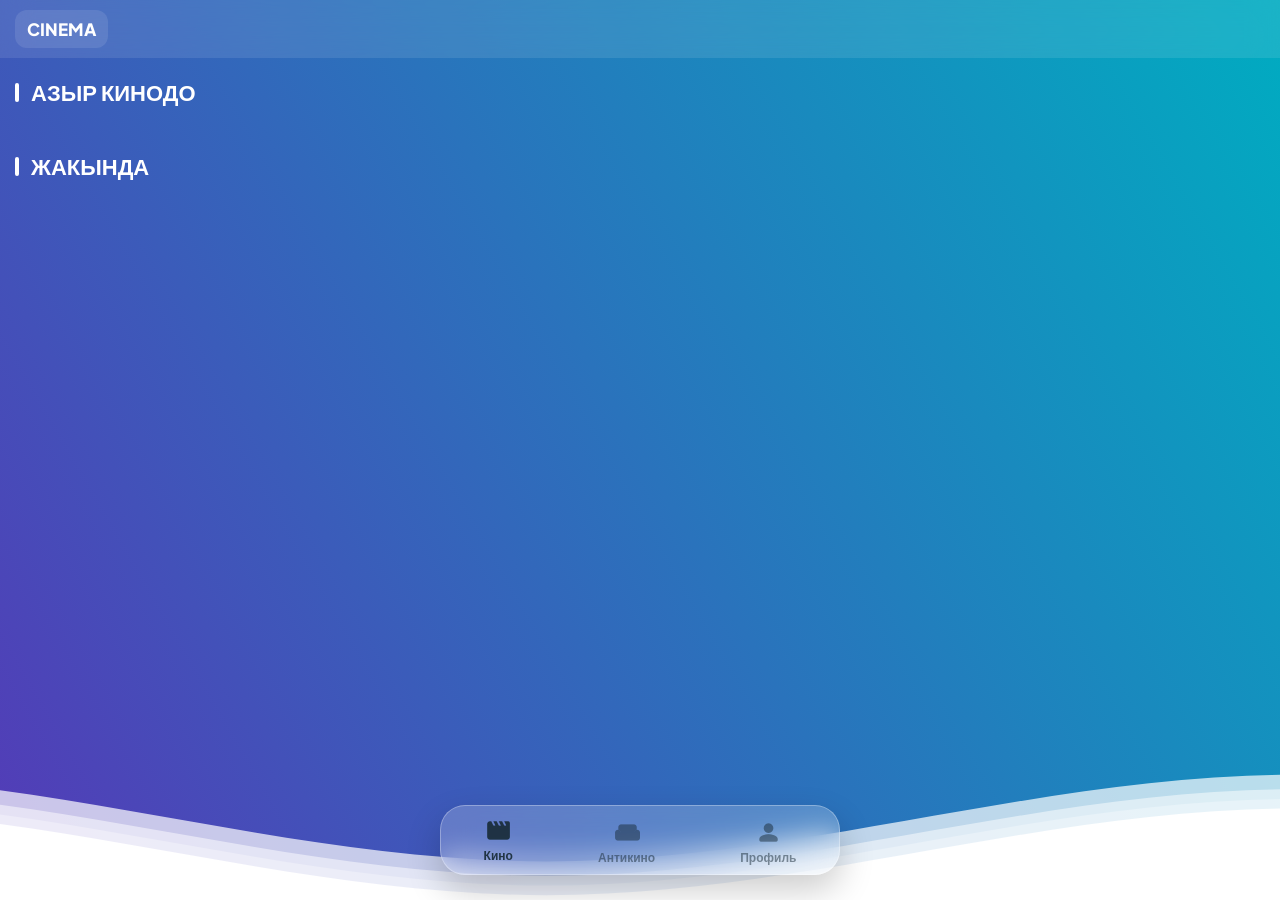
==== commit 5705af90: "Add files via upload" ====
--- a/index.html
+++ b/index.html
@@ -6,14 +6,14 @@
     <title>Toktogul Cinema</title>
     <link href="https://fonts.googleapis.com/css2?family=Plus+Jakarta+Sans:wght@700;800&display=swap" rel="stylesheet">
     <link href="https://fonts.googleapis.com/icon?family=Material+Icons+Round" rel="stylesheet">
-    <link rel="stylesheet" href="style.css">
-     <link rel="stylesheet" href="tost.css">
+    <link rel="stylesheet" href="css/style.css">
+     <link rel="stylesheet" href="css/tost.css">
     <script src="https://unpkg.com/html5-qrcode"></script>
 </head>
 <body>
 
     <header class="app-header">
-        <div class="logo-text">TOKTOGUL<span>CINEMA</span></div>
+        <div class="logo-text"><span>CINEMA</span></div>
     </header>
 
     <div id="cinema-section" class="content-section active-section">
@@ -37,14 +37,14 @@
                 <img src="https://images.unsplash.com/photo-1595769816263-9b910be24d5f?q=80&w=500&auto=format&fit=crop" alt="VIP">
                 <div class="glass-footer">
                     <h3>VIP Романтик</h3>
-                    <button class="glass-btn">Заказ кылуу</button>
+                    <button class="glass-btn" onclick="openAtknModal('VIP Романтик')">Заказ кылуу</button>
                 </div>
             </div>
             <div class="glass-card">
                 <img src="https://images.unsplash.com/photo-1513106580091-1d82408b8cd6?q=80&w=500&auto=format&fit=crop" alt="PS5">
                 <div class="glass-footer">
                     <h3>PlayStation Зал</h3>
-                    <button class="glass-btn">Зал алуу</button>
+                    <button class="glass-btn" onclick="openAtknModal('PlayStation Зал')">Зал алуу</button>
                 </div>
             </div>
         </div>
@@ -141,12 +141,12 @@
         </div>
 
 
-        <div id="user-profile-ui" style="display: none; padding: 20px; text-align: center;">
+        <div id="user-profile-ui">
             <div class="brand-icon" style="margin: 0 auto 15px;"><span class="material-icons-round">account_circle</span></div>
-            <h2 id="user-email-display" style="color: white; font-size: 16px; margin-bottom: 20px;"></h2>
+            <h2 id="user-email-display"></h2>
             <div class="section-header"><div class="m-title">МЕНИН БИЛЕТТЕРИМ</div></div>
-            <div id="user-tickets-list" style="margin-top: 15px;"></div>
-            <button class="btn-secondary logout-btn" style="margin-top: 20px; width: 100%;">
+            <div id="user-tickets-list" style="margin-top: 15px; width: 100%;"></div>
+            <button class="btn-secondary logout-btn">
                 <span class="material-icons-round">logout</span> Чыгуу
             </button>
         </div>
@@ -181,42 +181,181 @@
         </svg>
     </div>
 
-    <div id="booking-modal" class="modal-overlay">
-        <div class="modal-content">
-            <span class="close-modal material-icons-round" onclick="closeBookingModal()">close</span>
-            <div id="modal-slider">
-                <div id="step-1" class="step-container">
-                    <h2 class="modal-title">Билет брондоо</h2>
-                    <p id="selected-movie-name" style="color: rgba(255,255,255,0.7);"></p>
-                    <div class="input-box"><span class="material-icons-round">person</span><input type="text" id="user-name" placeholder="Атыңыз"></div>
-                    <div class="input-box"><span class="material-icons-round">phone</span><input type="tel" id="user-phone" placeholder="+996"></div>
-                    <div class="input-box"><span class="material-icons-round">confirmation_number</span><input type="number" id="ticket-count" value="1" min="1"></div>
-                    <div class="session-selection">
-    <span class="input-label">Сеансты тандаңыз:</span>
-    <div class="time-chips" id="movie-sessions-list">
-        </div>
-    <input type="hidden" id="selected-session-time" value="">
-</div>
-
-                    <button class="btn-main" onclick="goToStep2()">Кийинки</button>
-                </div>
-                <div id="step-2" class="step-container">
-                    <h2 class="modal-title">Төлөм</h2>
-                    <div style="background: rgba(255,255,255,0.05); padding: 15px; border-radius: 15px;">
-                        <p style="color: #aaa; font-size: 12px;">МБанк:</p>
-                        <b style="color: white; font-size: 18px;">+996 700 123 456</b>
-                    </div>
-                    <label for="check-file-input" class="btn-secondary">
-                        <span id="check-status-text">Чегин жүктөө (Скриншот)</span>
+  <div id="booking-modal" class="modal-overlay">
+    <div class="modal-content">
+        <span class="close-modal material-icons-round" onclick="closeBookingModal()">close</span>
+        <div id="step-1" class="step-container">
+            <h2 class="modal-title">Кино Билет</h2>
+            <span id="selected-movie-name" style="display:block; margin-bottom:20px; opacity:0.7;"></span>
+
+            <div class="input-box"><span class="material-icons-round">person</span><input type="text" id="user-name" placeholder="Атыңыз"></div>
+            <div class="input-box"><span class="material-icons-round">phone</span><input type="tel" id="user-phone" placeholder="+996"></div>
+
+            <div style="display: flex; gap: 10px;">
+                <div class="input-box" style="flex: 1;"><span class="material-icons-round">groups</span><input type="number" id="ticket-count" value="1" min="1"></div>
+                <div class="input-box" style="flex: 1;"><span class="material-icons-round">child_care</span><input type="number" id="children-count" value="0" min="0"></div>
+            </div>
+            <p style="font-size: 10px; color: #ec4899; text-align: left; margin-bottom: 15px;">* 7-9 жаш: 100с. 7 жашка чейин: бекер.</p>
+
+            <div class="session-selection">
+                <span class="input-label">Сеанс:</span>
+                <div class="time-chips" id="movie-sessions-list"></div>
+                <input type="hidden" id="selected-session-time">
+            </div>
+            <button class="btn-main" onclick="goToStep2()">Кийинки</button>
+        </div>
+
+        <div id="step-2" class="step-container" style="display:none;">
+            <div class="payment-info-box">
+                <span style="color:#ec4899; font-weight:800;">МБАНК</span><br>
+                <span style="font-size:20px;">0700 123 456</span>
+                <div id="payment-instruction" style="margin-top:10px; color:#00ffcc;"></div>
+            </div>
+            <label for="check-file-input" class="custom-file-upload">
+                <span id="file-status">Чекти жүктөө</span>
+                <input type="file" id="check-file-input" hidden accept="image/*" onchange="document.getElementById('file-status').innerText = 'Тандалды ✅'">
+            </label>
+            <button class="btn-main" onclick="handlePaymentSubmit()">Ырастоо</button>
+            <button class="btn-outline" onclick="goToStep1()">Артка</button>
+        </div>
+    </div>
+</div>
+
+
+
+
+           
+
+    
+    
+    
+  <div id="atkn-modal-overlay">
+    <div class="atkn-modal-container">
+        <span id="atkn-close-modal" onclick="closeAtknModal()">&times;</span>
+        
+        <h2 class="atkn-title" id="atkn-modal-title">БРОНДОО</h2>
+        <p class="atkn-subtitle" id="modal-subtitle">Toktogul Cinema</p>
+
+        <div id="selected-room" style="display: none;">Зал тандала элек</div>
+
+        <form id="atknBookingForm" onsubmit="handleAtknSubmit(event)">
+            <div class="step-1" id="step-3">
+                <div class="atkn-input-wrapper">
+                    <span class="atkn-icon material-icons-round">person</span>
+                    <input type="text" class="atkn-field" placeholder="Атыңыз" required id="atkn-user-name">
+                </div>
+
+                <div class="atkn-input-wrapper">
+                    <span class="atkn-icon material-icons-round">phone</span>
+                    <input type="tel" class="atkn-field" placeholder="+996 --- -- -- --" required id="atkn-user-phone">
+                </div>
+
+                <div class="time-slots-container">
+    <p class="time-label">Сеансты тандаңыз (3 саат):</p>
+    <div class="time-grid">
+        <label class="slot-card">
+            <input type="radio" name="atkn-time" value="09:00-12:00" checked>
+            <div class="slot-info">09:00 - 12:00</div>
+        </label>
+        <label class="slot-card">
+            <input type="radio" name="atkn-time" value="12:00-15:00">
+            <div class="slot-info">12:00 - 15:00</div>
+        </label>
+        <label class="slot-card">
+            <input type="radio" name="atkn-time" value="15:00-18:00">
+            <div class="slot-info">15:00 - 18:00</div>
+        </label>
+        <label class="slot-card">
+            <input type="radio" name="atkn-time" value="18:00-21:00">
+            <div class="slot-info">18:00 - 21:00</div>
+        </label>
+        <label class="slot-card">
+            <input type="radio" name="atkn-time" value="21:00-00:00">
+            <div class="slot-info">21:00 - 00:00</div>
+        </label>
+        <label class="slot-card">
+            <input type="radio" name="atkn-time" value="00:00-03:00">
+            <div class="slot-info">00:00 - 03:00</div>
+        </label>
+    </div>
+</div>
+
+                <div class="atkn-people-section" style="margin-top: 15px;">
+    <p style="font-size: 12px; color: rgba(255,255,255,0.6); margin-bottom: 8px;">Киши санын көрсөтүңүз:</p>
+    
+    <div style="display: flex; gap: 10px;">
+        <div class="atkn-input-wrapper" style="flex: 1;">
+            <span class="atkn-icon material-icons-round">groups</span>
+            <input type="number" id="atkn-adults" class="atkn-field" placeholder="Чоң киши" value="1" min="1">
+        </div>
+
+        <div class="atkn-input-wrapper" style="flex: 1;">
+            <span class="atkn-icon material-icons-round">child_care</span>
+            <input type="number" id="atkn-children" class="atkn-field" placeholder="7-9 жаш" min="0">
+        </div>
+    </div>
+    
+    <div style="margin-top: 8px; line-height: 1.4;">
+        <p style="font-size: 10px; color: #00ffcc; opacity: 0.9;">• 7-9 жаштагы балдарга: <b>200с</b></p>
+        <p style="font-size: 10px; color: #aaa;">• 7 жашка чейинки балдарга: <b>Бекер</b> (жазуунун кереги жок)</p>
+    </div>
+</div>
+
+
+  <div class="atkn-menu-accordion">
+    <div class="menu-item">
+        <div class="menu-header" onclick="toggleAccordion('food-list')">
+            <div class="header-left">
+                <span class="material-icons-round">fastfood</span>
+                <span>Тамак-аштар</span>
+            </div>
+            <span class="material-icons-round arrow-icon">expand_more</span>
+        </div>
+        <div id="food-list" class="menu-content" style="display: none;"></div>
+    </div>
+
+    <div class="menu-item">
+        <div class="menu-header" onclick="toggleAccordion('drink-list')">
+            <div class="header-left">
+                <span class="material-icons-round">local_bar</span>
+                <span>Суусундуктар</span>
+            </div>
+            <span class="material-icons-round arrow-icon">expand_more</span>
+        </div>
+        <div id="drink-list" class="menu-content" style="display: none;"></div>
+    </div>
+</div>
+
+
+                <button type="button" class="atkn-main-btn" onclick="goToStep4()">Кийинки</button>
+            </div>
+
+            <div class="step-2" id="step-4" style="display: none;">
+                <div class="payment-info">
+                    <span class="bank-name">МБАНК (Аманбанк)</span>
+                    <span class="card-num">0700 123 456</span> 
+                    <p style="font-size: 11px; margin-top: 10px; opacity: 0.8;">Төлөмдү которуп, чекти төмөнгө жүктөңүз</p>
+                </div>
+
+                <div class="atkn-input-wrapper" style="padding: 0;">
+                    <label for="atkn-receipt-upload" class="file-label" style="width: 100%;">
+                        <span class="atkn-icon material-icons-round">file_upload</span>
+                        <span id="atkn-file-text" style="font-size: 14px;">Чекти жүктөө (Сүрөт)</span>
+                        <input type="file" id="atkn-receipt-upload" hidden accept="image/*" required onchange="updateAtknFileName()">
                     </label>
-                    <input type="file" id="check-file-input" accept="image/*" style="display: none;" onchange="document.getElementById('check-status-text').innerText='Тандалды ✅'">
-                    <button class="btn-main" id="final-confirm-btn" onclick="handlePaymentSubmit()">Ырастоо</button>
-                    <button class="btn-secondary" onclick="goToStep1()" style="background:none; border:none;">Артка кайтуу</button>
-                </div>
-            </div>
-        </div>
-    </div>
-
+                </div>
+
+                <button type="submit" id="atkn-final-btn" class="atkn-main-btn" style="background: #00ffcc; color: #000;">Ырастоо</button>
+                <p onclick="backToStep3()" style="font-size: 12px; margin-top: 15px; cursor: pointer; opacity: 0.6;">Артка кайтуу</p>
+            </div>
+        </form>
+    </div>
+</div>
+
+
+
+    
+    
 
     <script>
         function showAuthScreen(screenId) {
@@ -225,6 +364,7 @@
         }
     </script>
     <script src="https://cdnjs.cloudflare.com/ajax/libs/qrcodejs/1.0.0/qrcode.min.js"></script>
-    <script type="module" src="script.js"></script>
+    <script type="module" src="js/script.js"></script>
+    <script src="https://cdn.jsdelivr.net/npm/sweetalert2@11"></script>
 </body>
 </html>
--- a/css/style.css
+++ b/css/style.css
@@ -0,0 +1,882 @@
+/* ================= 1. НЕГИЗГИ ЖАНА ГЛОБАЛДЫК СТИЛДЕР ================= */
+:root {
+    --primary-gradient: linear-gradient(135deg, #6366f1 0%, #a855f7 50%, #ec4899 100%);
+    --danger-gradient: linear-gradient(135deg, #ff416c, #ff4b2b);
+    --glass-bg: rgba(255, 255, 255, 0.1);
+    --glass-border: 1px solid rgba(255, 255, 255, 0.2);
+    --accent-color: #00d2ff;
+      --glass-bg: rgba(255, 255, 255, 0.1);
+    --glass-border: rgba(255, 255, 255, 0.15);
+    --glass-blur: blur(20px);
+    --primary-gradient: linear-gradient(135deg, #818cf8, #c084fc, #e879f9);
+    --text-white: #ffffff;
+}
+
+* { 
+    box-sizing: border-box; 
+    -webkit-tap-highlight-color: transparent; 
+    font-family: 'Plus Jakarta Sans', sans-serif;
+}
+
+body {
+    margin: 0;
+    padding: 0;
+    background: linear-gradient(60deg, rgba(84,58,183,1) 0%, rgba(0,172,193,1) 100%);
+    min-height: 100vh;
+    color: white;
+    overflow-x: hidden;
+}
+
+.no-scroll { overflow: hidden; height: 100vh; }
+
+/* --- App Header & Logo --- */
+.app-header {
+    padding: 10px 15px;
+    display: flex;
+    justify-content: space-between;
+    align-items: center;
+    background: rgba(255, 255, 255, 0.1);
+    backdrop-filter: blur(15px);
+    -webkit-backdrop-filter: blur(15px);
+    position: sticky;
+    top: 0;
+    z-index: 1000;
+}
+
+.logo-text { 
+    padding: 8px 12px;
+    font-weight: 800; 
+    font-size: 17px; 
+    background: rgba(255, 255, 255, 0.1); 
+    border-radius: 12px;
+    border: var(--glass-border);
+}
+
+.section-header {
+    padding: 20px 0 5px 15px;
+    display: flex;
+    align-items: center;
+    gap: 12px;
+}
+
+.section-header::before {
+    content: "";
+    width: 4px;
+    height: 1.2em;
+    background-color: white;
+    border-radius: 2px;
+}
+
+.m-title { font-size: 22px; font-weight: bold; text-transform: uppercase; }
+
+/* ================= 2. КИНО КАРТАЛАРЫ (GRID) ================= */
+.movie-grid, .glass-grid {
+    display: grid;
+    grid-template-columns: 1fr 1fr;
+    gap: 12px;
+    padding: 10px 15px;
+}
+
+.glass-grid { padding-bottom: 140px; } /* Футер үчүн боштук */
+
+.glass-card, .movie-glass-card {
+    position: relative;
+    height: 280px;
+    border-radius: 18px;
+    overflow: hidden;
+    border: var(--glass-border);
+    background: rgba(255, 255, 255, 0.05);
+    box-shadow: 0 10px 25px rgba(0,0,0,0.2);
+}
+
+.glass-card img, .movie-glass-card img {
+    width: 100%; height: 100%; object-fit: cover;
+}
+
+.glass-footer, .glass-overlay-box {
+    position: absolute;
+    bottom: 0; left: 0; right: 0;
+    padding: 12px;
+    background: rgba(255, 255, 255, 0.15);
+    backdrop-filter: blur(15px);
+    -webkit-backdrop-filter: blur(15px);
+    border-top: var(--glass-border);
+    text-align: center;
+}
+
+.glass-footer h3, .glass-overlay-box h3 {
+    font-size: 13px; font-weight: 700; margin: 0 0 8px 0;
+}
+
+.glass-btn, .glass-date-tag {
+    display: inline-block;
+    font-size: 11px; font-weight: 800;
+    color: var(--accent-color);
+    background: rgba(0, 210, 255, 0.1);
+    border: 1px solid rgba(0, 210, 255, 0.3);
+    padding: 6px 14px;
+    border-radius: 20px;
+    text-transform: uppercase;
+}
+
+/* ================= 3. ТОЛКУНДАР (WAVES) - БУЗУЛБАГАН ВАРИАНТ ================= */
+.waves-container {
+    position: fixed;
+    bottom: 0;
+    left: 0;
+    width: 100%;
+    height: 15vh;
+    min-height: 100px;
+    max-height: 150px;
+    z-index: 5;
+    pointer-events: none;
+}
+
+.waves {
+    position: relative;
+    width: 100%;
+    height: 100%;
+}
+
+.parallax > use {
+    animation: move-forever 25s cubic-bezier(.55,.5,.45,.5) infinite;
+}
+.parallax > use:nth-child(1) { animation-delay: -2s; animation-duration: 7s; }
+.parallax > use:nth-child(2) { animation-delay: -3s; animation-duration: 10s; }
+.parallax > use:nth-child(3) { animation-delay: -4s; animation-duration: 13s; }
+.parallax > use:nth-child(4) { animation-delay: -5s; animation-duration: 20s; }
+
+@keyframes move-forever {
+    0% { transform: translate3d(-90px,0,0); }
+    100% { transform: translate3d(85px,0,0); }
+}
+
+        /* ================= 5. ФУТЕР (NAVIGATION) ================= */
+       .nav-wrapper {
+    position: fixed;
+    bottom: 25px;
+    left: 50%;
+    transform: translateX(-50%);
+    width: 90%;
+    max-width: 400px;
+    z-index: 1100; /* Профилдин z-index: 1000 маанисинен жогору кылдык */
+}
+
+
+        .bottom-nav {
+            background: rgba(255, 255, 255, 0.2);
+            backdrop-filter: blur(15px);
+            -webkit-backdrop-filter: blur(15px);
+            height: 70px;
+            border-radius: 25px;
+            display: flex;
+            justify-content: space-around;
+            align-items: center;
+            border: 1px solid rgba(255, 255, 255, 0.3);
+            box-shadow: 0 15px 35px rgba(0,0,0,0.2);
+        }
+
+       .nav-item {
+            display: flex;
+            flex-direction: column;
+            align-items: center;
+            color: rgba(23, 42, 53 , 0.5);
+            text-decoration: none;
+            transition: 0.3s;
+        }
+
+        .nav-item.active {
+            color: rgba(23, 42, 53 , 0.9);
+            transform: translateY(-2px);
+        }
+
+        .nav-item .material-icons-round { font-size: 26px; }
+        .nav-item span { font-size: 12px; font-weight: 700; margin-top: 4px; }
+
+
+
+/* ================= МОДАЛКАНЫН ЗАМАНБАП СТИЛИ (ЖАҢЫРТЫЛГАН) ================= */
+
+#booking-modal {
+    display: none; 
+    position: fixed;
+    top: 0; left: 0;
+    width: 100%; height: 100%;
+    background: rgba(0, 0, 0, 0.6);
+    z-index: 10000; /* Анти-кино менен бирдей бийиктикте */
+    justify-content: center;
+    align-items: center;
+    backdrop-filter: blur(12px);
+    -webkit-backdrop-filter: blur(12px);
+    padding: 20px;
+}
+
+.modal-content {
+    width: 100%;
+    max-width: 400px;
+    background: rgba(255, 255, 255, 0.1); 
+    backdrop-filter: blur(25px); 
+    -webkit-backdrop-filter: blur(25px);
+    border-radius: 32px;
+    padding: 35px 24px; 
+    border: 1px solid rgba(255, 255, 255, 0.08);
+    position: relative;
+    box-shadow: 0 30px 60px rgba(0, 0, 0, 0.8);
+    color: white;
+
+    /* СКРОЛЛ КАСИЕТТЕРИ */
+    max-height: 90vh; /* Экрандын 90% бийиктиги */
+    overflow-y: auto; /* Ичи батпаса скролл болот */
+    scrollbar-width: none; /* Firefox үчүн сызыкты жок кылуу */
+    -ms-overflow-style: none; /* IE/Edge үчүн */
+}
+
+/* Chrome, Safari үчүн скролл сызыгын жашыруу */
+.modal-content::-webkit-scrollbar {
+    display: none;
+}
+
+.modal-title {
+    font-size: 26px;
+    font-weight: 800;
+    margin-bottom: 8px !important;
+    letter-spacing: -0.5px;
+    background: linear-gradient(135deg, #a855f7 0%, #ec4899 100%);
+    -webkit-background-clip: text;
+    -webkit-text-fill-color: transparent; /* Заголовок градиент менен */
+}
+
+#selected-movie-name {
+    color: #94a3b8;
+    font-size: 15px;
+    margin-bottom: 25px !important;
+    display: block;
+    font-weight: 500;
+}
+
+/* Инпуттардын дизайны */
+.modal-content .input-box {
+    margin-bottom: 16px !important;
+    background: rgba(255, 255, 255, 0.03);
+    border: 1px solid rgba(255, 255, 255, 0.08);
+    border-radius: 18px;
+    padding: 12px 18px;
+    display: flex;
+    align-items: center;
+    gap: 12px;
+    transition: all 0.3s ease;
+}
+
+.modal-content .input-box:focus-within {
+    background: rgba(255, 255, 255, 0.06);
+    border-color: rgba(168, 85, 247, 0.5);
+    box-shadow: 0 0 15px rgba(168, 85, 247, 0.1);
+}
+
+.modal-content input {
+    background: none;
+    border: none;
+    color: white;
+    font-size: 15px;
+    width: 100%;
+    outline: none;
+}
+
+/* Баскычтар */
+.btn-main {
+    width: 100%;
+    padding: 16px;
+    background: linear-gradient(135deg, #a855f7 0%, #ec4899 100%);
+    border: none;
+    border-radius: 20px;
+    color: white;
+    font-size: 16px;
+    font-weight: 700;
+    cursor: pointer;
+    margin-top: 15px;
+    transition: all 0.3s cubic-bezier(0.4, 0, 0.2, 1);
+    box-shadow: 0 10px 20px rgba(168, 85, 247, 0.2);
+}
+
+.btn-main:active {
+    transform: scale(0.98);
+}
+
+.btn-outline {
+    width: 100%;
+    padding: 14px;
+    background: transparent;
+    border: 1px solid rgba(255, 255, 255, 0.1);
+    border-radius: 18px;
+    color: #94a3b8;
+    font-size: 14px;
+    cursor: pointer;
+    margin-top: 12px;
+}
+
+/* Төлөм бөлүмү */
+#step-2 .payment-info-box {
+    background: rgba(168, 85, 247, 0.05);
+    padding: 20px;
+    border-radius: 24px;
+    margin-bottom: 20px;
+    text-align: center;
+    border: 1px dashed rgba(168, 85, 247, 0.3);
+}
+
+.bank-name {
+    color: #ec4899;
+    font-weight: 800;
+    font-size: 14px;
+    margin-bottom: 5px;
+    display: block;
+}
+
+.card-num {
+    font-size: 20px;
+    font-weight: 700;
+    letter-spacing: 1px;
+    color: white;
+}
+/* Убакыт тандоо чиптери (Time Chips) */
+.time-chips {
+    display: flex;
+    flex-wrap: wrap;
+    gap: 8px;
+    margin-top: 5px;
+}
+
+.time-chip {
+    padding: 8px 16px;
+    background: rgba(255, 255, 255, 0.05);
+    border: 1px solid rgba(255, 255, 255, 0.1);
+    border-radius: 12px;
+    color: white;
+    font-size: 13px;
+    cursor: pointer;
+    transition: 0.3s;
+}
+
+.time-chip:hover {
+    background: rgba(168, 85, 247, 0.15);
+}
+
+.time-chip.selected {
+    background: linear-gradient(135deg, #a855f7 0%, #ec4899 100%);
+    border: none;
+    box-shadow: 0 4px 12px rgba(168, 85, 247, 0.3);
+}
+
+/* Файл жүктөө талаасы */
+.custom-file-upload {
+    display: flex;
+    flex-direction: column;
+    align-items: center;
+    padding: 20px;
+    background: rgba(255, 255, 255, 0.03);
+    border: 2px dashed rgba(168, 85, 247, 0.3);
+    border-radius: 20px;
+    cursor: pointer;
+    transition: 0.3s;
+}
+
+.custom-file-upload:hover {
+    border-color: #ec4899;
+    background: rgba(236, 72, 153, 0.05);
+}
+
+.custom-file-upload span.material-icons-round {
+    font-size: 35px;
+    color: #a855f7;
+    margin-bottom: 8px;
+}
+
+/* Скроллду жашыруу (Бирок иштетүү) */
+.modal-content {
+    max-height: 85vh;
+    overflow-y: auto;
+    scrollbar-width: none; /* Firefox */
+}
+
+.modal-content::-webkit-scrollbar {
+    display: none; /* Chrome, Safari */
+}
+
+/* Кадамдар арасындагы анимация */
+.step-container {
+    animation: slideFade 0.4s ease-out;
+}
+
+@keyframes slideFade {
+    from { opacity: 0; transform: translateX(20px); }
+    to { opacity: 1; transform: translateX(0); }
+}
+
+
+
+
+
+
+
+
+
+
+
+/* Профиль контейнери */
+
+#user-email-display{
+    color: white; 
+    font-size: 16px;
+    margin: 0 80px;
+}
+#user-profile-ui {
+    width: 100%;
+    
+    display: flex;
+    flex-direction: column;
+    align-items: center;
+    gap: 25px;
+}
+
+/* Профиль картасы - Чыныгы айнек стили */
+.profile-card {
+    background: rgba(255, 255, 255, 0.1); /* Өтө тунук ак */
+    backdrop-filter: blur(20px) saturate(160%); /* Артындагы фонду бүдөмүк кылат */
+    -webkit-backdrop-filter: blur(20px) saturate(160%);
+    border: 1px solid rgba(255, 255, 255, 0.15); /* Жука айнек жээги */
+    border-radius: 28px;
+    padding: 35px 20px;
+    width: 100%;
+    max-width: 450px;
+    text-align: center;
+    box-shadow: 0 10px 30px rgba(0, 0, 0, 0.15);
+}
+
+
+
+
+/* ================= ФИНАЛДЫК КОМПАКТТУУ ДИЗАЙН ================= */
+/* НЕГИЗГИ БӨЛҮМ */
+#profile-section {
+    display: none;
+    width: 100%;
+    min-height: 100vh;
+    padding: 20px 20px 100px; /* Навигация үчүн астынан боштук */
+    box-sizing: border-box;
+    overflow-y: auto;
+    background: transparent;
+}
+
+#profile-section.active-section {
+    display: flex !important;
+    justify-content: center;
+    align-items: flex-start; /* Скролл иштеши үчүн өйдөдөн баштайбыз */
+}
+
+.auth-wrapper {
+    width: 100%;
+    max-width: 450px;
+    margin-top: 40px;
+}
+
+/* ГЛАСС-КАРТОЧКА (Биринчи скриншоттогудай) */
+.auth-screen {
+    display: none;
+    width: 100%;
+    background: rgba(255, 255, 255, 0.1); /* Өтө тунук */
+    backdrop-filter: blur(20px);
+    -webkit-backdrop-filter: blur(20px);
+    border-radius: 30px;
+    padding: 30px 25px;
+    border: 1px solid rgba(255, 255, 255, 0.15);
+    box-shadow: 0 15px 35px rgba(0, 0, 0, 0.2);
+    box-sizing: border-box;
+}
+
+.auth-screen.active {
+    display: block !important;
+}
+
+/* ИКОНКА ЖАНА ТЕКСТ */
+.brand-icon {
+    width: 65px;
+    height: 65px;
+    background: linear-gradient(135deg, #a8c0ff, #3f2b96); /* Жумшак градиент */
+    border-radius: 20px;
+    display: flex;
+    align-items: center;
+    justify-content: center;
+    margin: 0 auto 20px;
+    box-shadow: 0 10px 20px rgba(63, 43, 150, 0.3);
+}
+
+.brand-icon span { color: white; font-size: 35px; }
+
+.auth-title {
+    color: white;
+    font-size: 24px;
+    font-weight: 700;
+    margin-bottom: 8px;
+    text-align: center;
+}
+
+.auth-subtitle {
+    color: rgba(255, 255, 255, 0.6);
+    font-size: 14px;
+    margin-bottom: 25px;
+    text-align: center;
+}
+
+/* ИНПУТТАРДЫ ТҮЗӨТҮҮ */
+.input-group { margin-bottom: 15px; }
+.input-label { 
+    color: rgba(255, 255, 255, 0.5); 
+    font-size: 12px; 
+    margin-left: 5px; 
+    margin-bottom: 5px; 
+    display: block; 
+}
+
+.input-box {
+    height: 55px;
+    background: rgba(255, 255, 255, 0.07);
+    border: 1px solid rgba(255, 255, 255, 0.1);
+    border-radius: 16px;
+    display: flex;
+    align-items: center;
+    padding: 0 15px;
+    transition: 0.3s;
+}
+
+.input-box:focus-within {
+    background: rgba(255, 255, 255, 0.12);
+    border-color: rgba(255, 255, 255, 0.3);
+}
+
+.input-box .material-icons-round {
+    color: white;
+    margin-right: 15px; /* Тексттен бөлүп турат */
+    font-size: 22px;
+}
+
+.input-box input {
+    flex: 1;
+    background: transparent;
+    border: none;
+    outline: none;
+    color: white;
+    font-size: 15px;
+}
+
+.input-box input::placeholder { color: rgba(255, 255, 255, 0.3); }
+
+/* БАСКЫЧТАР */
+.btn-main {
+    width: 100%;
+    height: 55px;
+    background: linear-gradient(90deg, #9d50bb, #6e48aa);
+    border: none;
+    border-radius: 16px;
+    color: white;
+    font-weight: 700;
+    font-size: 16px;
+    margin-top: 10px;
+    cursor: pointer;
+    box-shadow: 0 10px 20px rgba(157, 80, 187, 0.3);
+}
+
+.btn-secondary {
+    width: 100%;
+    height: 55px;
+    background: transparent;
+    border: 1px solid rgba(255, 255, 255, 0.2);
+    border-radius: 16px;
+    color: white;
+    margin-top: 15px;
+    display: flex;
+    align-items: center;
+    justify-content: center;
+    gap: 10px;
+    font-size: 15px;
+}
+
+.forgot-link {
+    color: #fff;
+    text-decoration: none;
+    font-size: 13px;
+    display: block;
+    text-align: right;
+    margin: 10px 0 20px;
+}
+/* Бардык баскычтар жана шилтемелер үчүн сызыктарды өчүрүү */
+.btn-main, 
+.btn-secondary, 
+.forgot-link, 
+.auth-title, 
+.auth-subtitle {
+    text-decoration: none !important;
+    outline: none !important;
+}
+
+
+
+
+/*=================Анти кино====================*/
+  #atkn-modal-overlay {
+            position: fixed; top: 0; left: 0; width: 100%; height: 100%;
+            background: rgba(0, 0, 0, 0.4);
+            display: none; justify-content: center; align-items: center;
+            z-index: 10000; backdrop-filter: blur(8px);
+        }
+
+ .atkn-modal-container {
+    background: rgba(255, 255, 255, 0.1); 
+    backdrop-filter: blur(25px); 
+    -webkit-backdrop-filter: blur(25px);
+    border: 1px solid rgba(255, 255, 255, 0.25);
+    box-shadow: 0 8px 32px 0 rgba(0, 0, 0, 0.3);
+    width: 95%; /* Мобилдик телефондорго ыңгайлуураак */
+    max-width: 400px; 
+    padding: 35px 25px;
+    border-radius: 20px; 
+    position: relative; 
+    color: white; 
+    text-align: center;
+
+    /* СКРОЛЛ ҮЧҮН НЕГИЗГИ КАДАСИЕТТЕР */
+    max-height: 90vh; /* Экрандын 90% бийиктигинен ашпайт */
+    overflow-y: auto; /* Ичи батпай калса скролл пайда болот */
+    scrollbar-width: thin; /* Firefox үчүн ичке скролл */
+    scrollbar-color: #00ffcc transparent; /* Firefox үчүн түсү */
+}
+
+/* СКРОЛЛДУ КООЗДОО (Chrome, Safari, Edge үчүн) */
+.atkn-modal-container::-webkit-scrollbar {
+    width: 5px; /* Скроллдун ичкелиги */
+}
+
+.atkn-modal-container::-webkit-scrollbar-track {
+    background: transparent; /* Скроллдун жолу көрүнбөйт */
+}
+
+.atkn-modal-container::-webkit-scrollbar-thumb {
+    background: rgba(0, 255, 204, 0.4); /* Скроллдун өзүнүн түсү */
+    border-radius: 10px;
+}
+
+.atkn-modal-container::-webkit-scrollbar-thumb:hover {
+    background: #00ffcc; /* Басканда ачык түс болот */
+}
+
+.atkn-modal-container::-webkit-scrollbar {
+    display: none;
+}
+
+        #atkn-close-modal {
+            position: absolute; right: 20px; top: 20px;
+            font-size: 24px; color: rgba(255, 255, 255, 0.7); cursor: pointer;
+        }
+
+        .atkn-title { font-size: 22px; font-weight: 800; margin: 0; text-transform: uppercase; }
+        .atkn-subtitle { color: rgba(255, 255, 255, 0.6); font-size: 13px; margin: 5px 0 20px 0; }
+
+        /* Кадамдарды башкаруу */
+        .step-2 { display: none; animation: fadeIn 0.4s ease; }
+
+        .atkn-input-wrapper {
+            background: rgba(255, 255, 255, 0.1);
+            border: 1px solid rgba(255, 255, 255, 0.2);
+            border-radius: 15px; display: flex; align-items: center;
+            padding: 12px 16px; margin-bottom: 15px;
+        }
+
+        .atkn-icon { color: rgba(255, 255, 255, 0.8); margin-right: 12px; font-size: 20px; }
+        .atkn-field { background: transparent; border: none; color: white; width: 100%; outline: none; font-size: 15px; }
+        .atkn-field::placeholder { color: rgba(255, 255, 255, 0.5); }
+
+        /* Төлөм картасы стили */
+        .payment-info {
+            background: rgba(255, 255, 255, 0.15);
+            border-radius: 15px; padding: 15px; margin-bottom: 15px;
+            border: 1px dashed rgba(255, 255, 255, 0.4);
+        }
+        .bank-name { font-weight: 800; color: #00ffcc; margin-bottom: 5px; display: block; }
+        .card-num { font-size: 18px; font-weight: 700; letter-spacing: 2px; }
+
+        .file-label {
+            display: flex; align-items: center; justify-content: center;
+            background: rgba(255, 255, 255, 0.1); border: 1px solid rgba(255, 255, 255, 0.3);
+            border-radius: 15px; padding: 12px; cursor: pointer; transition: 0.3s;
+        }
+        .file-label:hover { background: rgba(255, 255, 255, 0.2); }
+
+        .atkn-main-btn {
+            width: 100%; padding: 15px; border-radius: 15px; border: none;
+            background: #fff; color: #000; font-size: 16px; font-weight: 800;
+            cursor: pointer; margin-top: 10px;
+        }
+
+        input[type="datetime-local"]::-webkit-calendar-picker-indicator { filter: invert(1); }
+        @keyframes fadeIn { from { opacity: 0; transform: translateY(10px); } to { opacity: 1; transform: translateY(0); } }
+
+
+.time-slots-container {
+    margin: 15px 0;
+    text-align: left;
+}
+
+.time-label {
+    font-size: 13px;
+    color: rgba(255, 255, 255, 0.6);
+    margin-bottom: 10px;
+    padding-left: 5px;
+}
+
+.time-grid {
+    display: grid;
+    grid-template-columns: 1fr 1fr; /* 2 катар кылып тизет */
+    gap: 10px;
+}
+
+.slot-card {
+    cursor: pointer;
+    position: relative;
+}
+
+.slot-card input {
+    position: absolute;
+    opacity: 0; /* Радио баскычты жашыруу */
+}
+
+.slot-info {
+    background: rgba(255, 255, 255, 0.05);
+    border: 1px solid rgba(255, 255, 255, 0.1);
+    border-radius: 10px;
+    padding: 12px 5px;
+    text-align: center;
+    color: #fff;
+    font-size: 13px;
+    transition: 0.3s;
+}
+
+/* Тандалгандагы стиль */
+.slot-card input:checked + .slot-info {
+    background: rgba(0, 255, 204, 0.2);
+    border-color: #00ffcc;
+    color: #00ffcc;
+    box-shadow: 0 0 10px rgba(0, 255, 204, 0.2);
+}
+
+/* Эгер бош эмес болсо (disabled) */
+.slot-card.busy .slot-info {
+    opacity: 0.3;
+    background: #000;
+    text-decoration: line-through;
+    cursor: not-allowed;
+}
+
+
+/* Accordion Стиль */
+.atkn-menu-accordion {
+    margin: 20px 0;
+    display: flex;
+    flex-direction: column;
+    gap: 10px;
+}
+
+.menu-item {
+    background: rgba(255, 255, 255, 0.05);
+    border-radius: 12px;
+    border: 1px solid rgba(255, 255, 255, 0.1);
+    overflow: hidden;
+    transition: 0.3s;
+}
+
+.menu-header {
+    padding: 15px;
+    display: flex;
+    justify-content: space-between;
+    align-items: center;
+    cursor: pointer;
+}
+
+.header-left {
+    display: flex;
+    align-items: center;
+    gap: 10px;
+    font-size: 14px;
+    font-weight: 500;
+}
+
+.header-left span:first-child { color: #00ffcc; }
+
+.arrow-icon {
+    transition: 0.4s;
+    color: rgba(255,255,255,0.5);
+}
+
+.menu-content {
+    display: none;
+    flex-direction: column;
+    padding: 0 15px 15px 15px;
+    gap: 12px;
+}
+
+/* Custom Checkbox Стиль */
+.check-container {
+    display: flex;
+    align-items: center;
+    position: relative;
+    padding-left: 35px;
+    cursor: pointer;
+    font-size: 13px;
+    user-select: none;
+}
+
+.check-container input {
+    position: absolute;
+    opacity: 0;
+    cursor: pointer;
+}
+
+.checkmark {
+    position: absolute;
+    left: 0;
+    height: 20px;
+    width: 20px;
+    background-color: rgba(255,255,255,0.1);
+    border-radius: 6px;
+    transition: 0.2s;
+}
+
+.check-container:hover input ~ .checkmark {
+    background-color: rgba(0, 255, 204, 0.2);
+}
+
+.check-container input:checked ~ .checkmark {
+    background-color: #00ffcc;
+}
+
+.checkmark:after {
+    content: "";
+    position: absolute;
+    display: none;
+    left: 7px;
+    top: 3px;
+    width: 5px;
+    height: 10px;
+    border: solid #000;
+    border-width: 0 2px 2px 0;
+    transform: rotate(45deg);
+}
+
+.check-container input:checked ~ .checkmark:after {
+    display: block;
+}
+
+.item-name { color: #ddd; }
+.item-price {
+    margin-left: auto;
+    color: #00ffcc;
+    font-weight: bold;
+}
--- a/css/tost.css
+++ b/css/tost.css
@@ -0,0 +1,147 @@
+/* ================= PREMIUM TOAST NOTIFICATIONS ================= */
+.toast-container {
+    position: fixed;
+    top: env(safe-area-inset-top, 20px); /* Мобилдик экрандардын жогору жагына ылайыкташуу */
+    left: 50%;
+    transform: translateX(-50%);
+    z-index: 11000;
+    width: 90%;
+    max-width: 400px;
+    display: flex;
+    flex-direction: column;
+    gap: 12px;
+    pointer-events: none; /* Контентти жаппаш үчүн */
+}
+
+.toast {
+    pointer-events: auto;
+    background: rgba(28, 33, 40, 0.85); /* Midnight Blue тунук фон */
+    backdrop-filter: blur(20px) saturate(160%);
+    -webkit-backdrop-filter: blur(20px) saturate(160%);
+    padding: 16px 20px;
+    border-radius: 20px;
+    border: 1px solid rgba(255, 255, 255, 0.08);
+    display: flex;
+    align-items: center;
+    gap: 12px;
+    box-shadow: 0 15px 35px rgba(0, 0, 0, 0.3);
+    animation: toastSlideIn 0.5s cubic-bezier(0.175, 0.885, 0.32, 1.275) forwards;
+    position: relative;
+    overflow: hidden;
+}
+
+/* Тосттун түрлөрү үчүн сол жактагы түстүү тилке жана иконка түсү */
+.toast.success { border-left: 5px solid #00ff88; }
+.toast.error { border-left: 5px solid #ff4757; }
+.toast.info { border-left: 5px solid #a855f7; }
+
+/* Иконкалардын стили */
+.toast .material-icons-round {
+    font-size: 22px;
+}
+.toast.success .material-icons-round { color: #00ff88; }
+.toast.error .material-icons-round { color: #ff4757; }
+.toast.info .material-icons-round { color: #a855f7; }
+
+/* Тексттин стили */
+.toast-message {
+    color: #ffffff;
+    font-size: 14px;
+    font-weight: 600;
+    line-height: 1.4;
+    flex: 1;
+}
+
+/* Прогресс бар (билдирүүнүн убактысы бүтүп жатканын көрсөтөт) */
+.toast::after {
+    content: '';
+    position: absolute;
+    bottom: 0;
+    left: 0;
+    height: 3px;
+    background: rgba(255, 255, 255, 0.2);
+    width: 100%;
+    animation: toastProgress 3s linear forwards;
+}
+
+/* Анимациялар */
+@keyframes toastSlideIn {
+    from { 
+        transform: translateY(-50px) scale(0.9); 
+        opacity: 0; 
+    }
+    to { 
+        transform: translateY(0) scale(1); 
+        opacity: 1; 
+    }
+}
+
+@keyframes toastProgress {
+    from { width: 100%; }
+    to { width: 0%; }
+}
+
+/* Чыгып кетүү анимациясы (JS аркылуу 'hide' классын кошкондо) */
+.toast.hide {
+    animation: toastFadeOut 0.4s ease forwards;
+}
+
+@keyframes toastFadeOut {
+    to { 
+        transform: scale(0.8); 
+        opacity: 0; 
+        margin-top: -60px;
+    }
+}
+
+.swal2-popup {
+    border-radius: 20px !important; /* Бурчтарын жумшак кылат */
+    font-family: 'Inter', sans-serif; /* Заманбап шрифт */
+}
+
+.swal2-title {
+    font-size: 1.2rem !important; /* Текстти кичирейтет */
+    font-weight: 600;
+}
+
+.confirm-overlay {
+    position: fixed;
+    top: 0; left: 0; width: 100%; height: 100%;
+    background: rgba(0, 0, 0, 0.8);
+    backdrop-filter: blur(8px);
+    display: flex; align-items: center; justify-content: center;
+    z-index: 20000;
+}
+
+.confirm-card {
+    background: #1c2128;
+    border: 1px solid rgba(255, 255, 255, 0.1);
+    padding: 30px;
+    border-radius: 24px;
+    text-align: center;
+    width: 90%;
+    max-width: 350px;
+    box-shadow: 0 20px 40px rgba(0,0,0,0.4);
+}
+
+.confirm-icon {
+    width: 60px; height: 60px;
+    background: rgba(255, 71, 87, 0.1);
+    color: #ff4757;
+    border-radius: 50%;
+    display: flex; align-items: center; justify-content: center;
+    margin: 0 auto 20px;
+}
+
+.confirm-icon span { font-size: 32px; }
+
+.confirm-btns {
+    display: flex; gap: 12px; margin-top: 25px;
+}
+
+.confirm-btns button {
+    flex: 1; padding: 12px; border-radius: 12px; border: none; font-weight: 600; cursor: pointer;
+}
+
+.btn-secondary { background: rgba(255,255,255,0.05); color: white; }
+.btn-danger { background: #ff4757; color: white; }
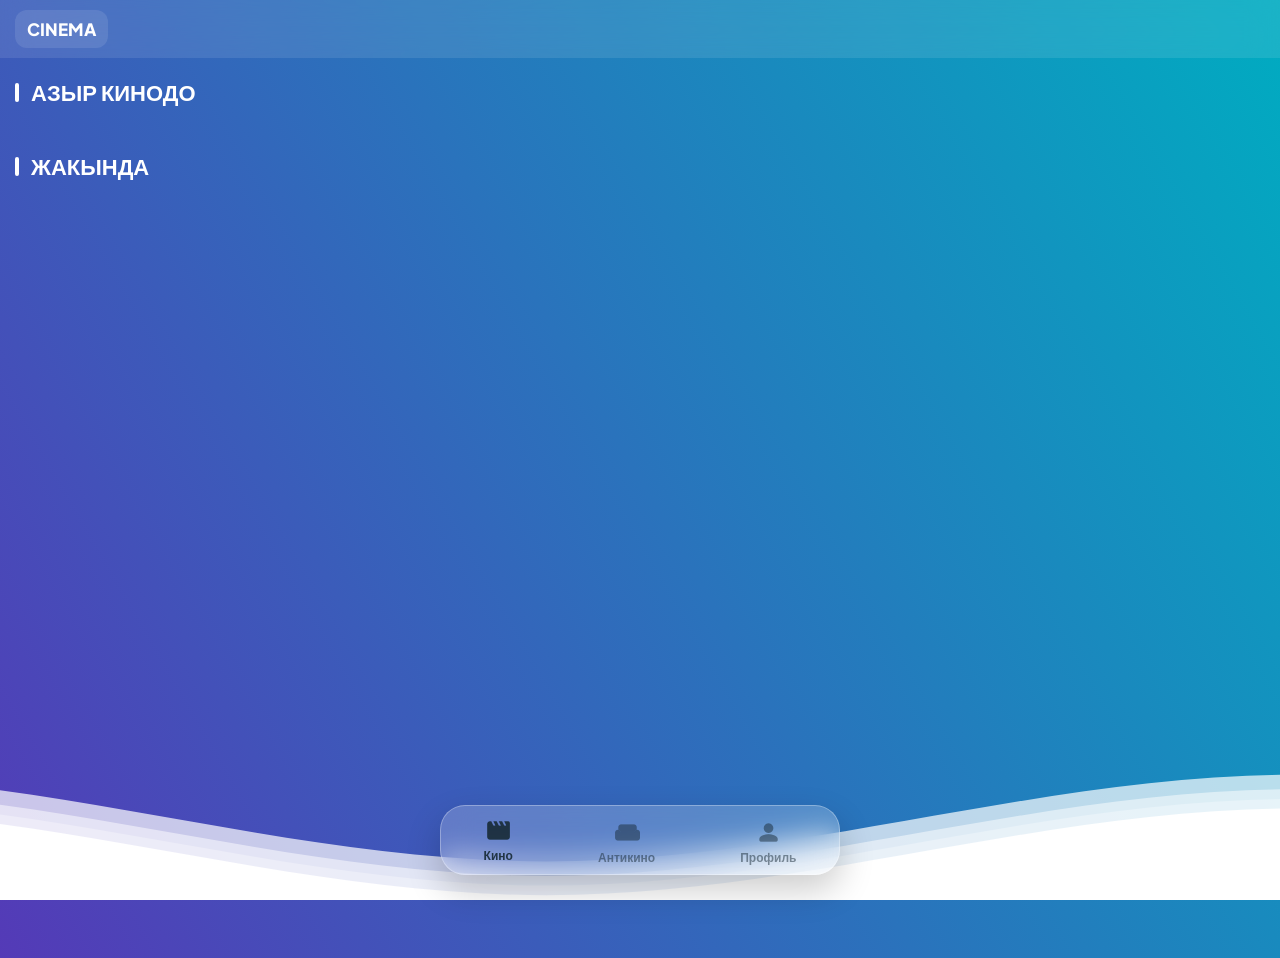
==== commit e07b6f5e: "Update index.html" ====
--- a/index.html
+++ b/index.html
@@ -3,6 +3,7 @@
 <head>
     <meta charset="UTF-8">
     <meta name="viewport" content="width=device-width, initial-scale=1.0, maximum-scale=1.0, user-scalable=no">
+    <meta http-equiv="Content-Security-Policy" content="upgrade-insecure-requests">
     <title>Toktogul Cinema</title>
     <link href="https://fonts.googleapis.com/css2?family=Plus+Jakarta+Sans:wght@700;800&display=swap" rel="stylesheet">
     <link href="https://fonts.googleapis.com/icon?family=Material+Icons+Round" rel="stylesheet">
--- a/css/style.css
+++ b/css/style.css
@@ -26,6 +26,13 @@
     color: white;
     overflow-x: hidden;
 }
+/* Кинолор жайгашкан негизги блок */
+.content-section {
+    padding-bottom: 120px !important; /* Навигация панелинин бийиктигинен бир аз көбүрөөк */
+    min-height: 100vh; /* Экрандын толук бийиктигин ээлеши үчүн */
+    box-sizing: border-box;
+}
+
 
 .no-scroll { overflow: hidden; height: 100vh; }
 
@@ -461,17 +468,19 @@
     display: none;
     width: 100%;
     min-height: 100vh;
-    padding: 20px 20px 100px; /* Навигация үчүн астынан боштук */
+    padding: 20px 15px 120px; /* Астындагы навигация үчүн кенен боштук */
     box-sizing: border-box;
     overflow-y: auto;
     background: transparent;
+    /* Элементтерди борборго жана вертикалдуу тизүү */
+    flex-direction: column; 
+    align-items: center;
 }
 
 #profile-section.active-section {
     display: flex !important;
-    justify-content: center;
-    align-items: flex-start; /* Скролл иштеши үчүн өйдөдөн баштайбыз */
-}
+}
+
 
 .auth-wrapper {
     width: 100%;
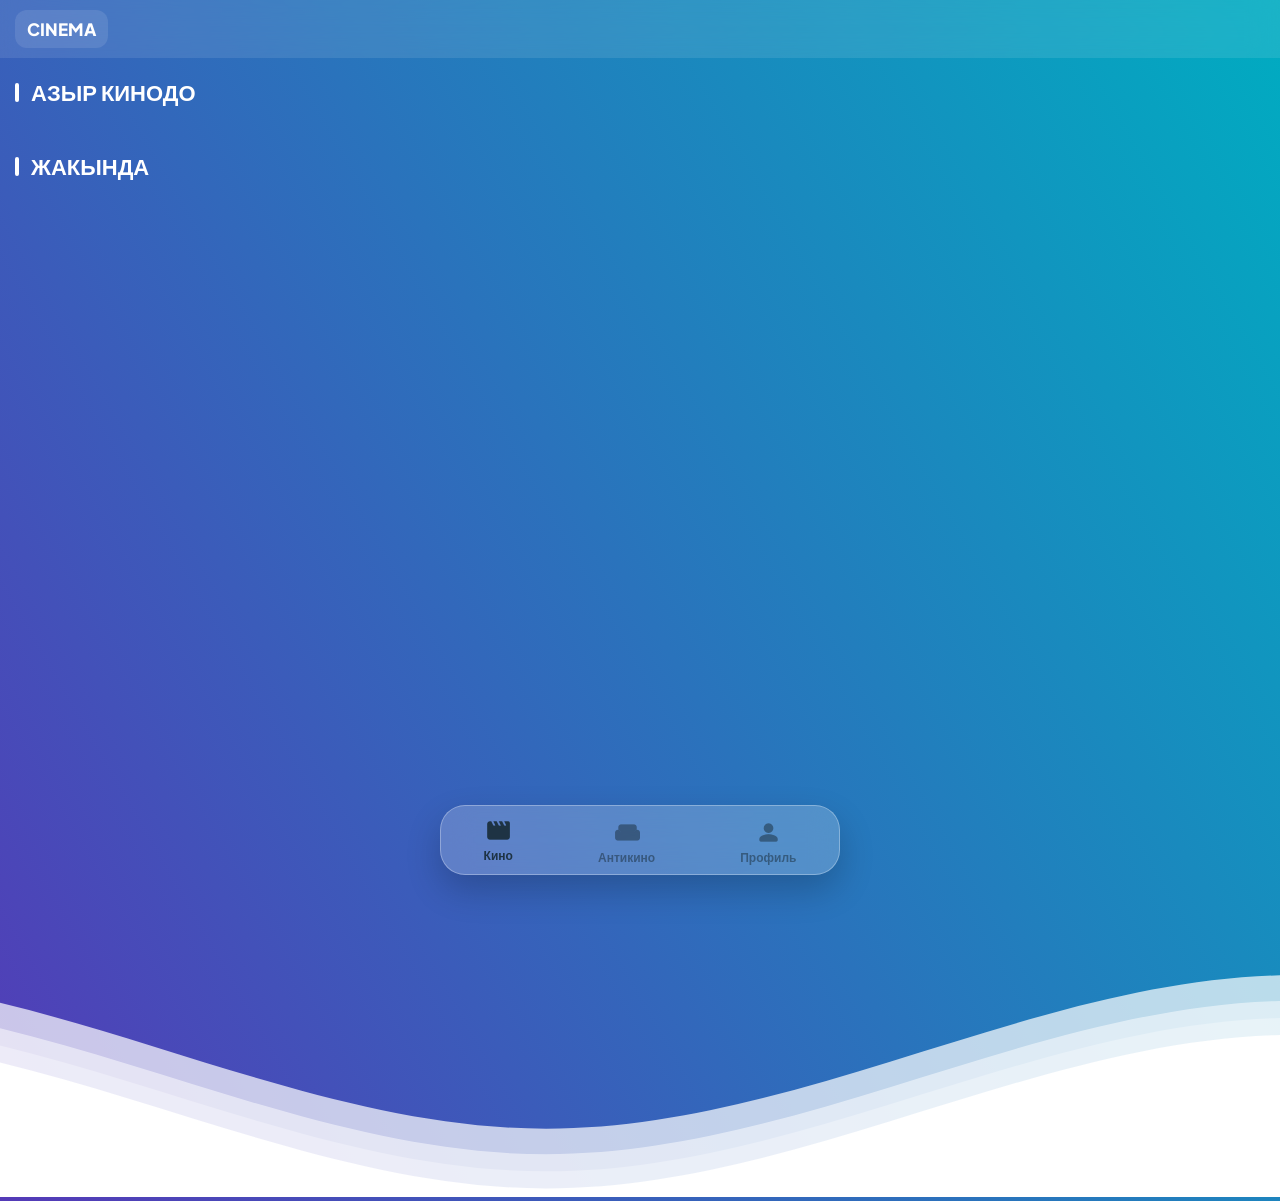
==== commit 0cb468e9: "Update index.html" ====
--- a/index.html
+++ b/index.html
@@ -170,8 +170,8 @@
         </nav>
     </div>
 
-    <div class="waves-container">
-        <svg class="waves" viewBox="0 24 150 28" preserveAspectRatio="none">
+    <div class="waves-container1">
+        <svg class="waves1" viewBox="0 24 150 28" preserveAspectRatio="none">
             <defs><path id="gentle-wave" d="M-160 44c30 0 58-18 88-18s 58 18 88 18 58-18 88-18 58 18 88 18 v44h-352z" /></defs>
             <g class="parallax">
                 <use xlink:href="#gentle-wave" x="48" y="0" fill="rgba(255,255,255,0.7)" />
--- a/css/tost.css
+++ b/css/tost.css
@@ -81,67 +81,182 @@
     to { width: 0%; }
 }
 
-/* Чыгып кетүү анимациясы (JS аркылуу 'hide' классын кошкондо) */
-.toast.hide {
-    animation: toastFadeOut 0.4s ease forwards;
-}
-
-@keyframes toastFadeOut {
-    to { 
-        transform: scale(0.8); 
-        opacity: 0; 
-        margin-top: -60px;
-    }
-}
-
-.swal2-popup {
-    border-radius: 20px !important; /* Бурчтарын жумшак кылат */
-    font-family: 'Inter', sans-serif; /* Заманбап шрифт */
-}
-
-.swal2-title {
-    font-size: 1.2rem !important; /* Текстти кичирейтет */
-    font-weight: 600;
-}
-
+/* ================= OVERLAY ================= */
 .confirm-overlay {
     position: fixed;
-    top: 0; left: 0; width: 100%; height: 100%;
-    background: rgba(0, 0, 0, 0.8);
-    backdrop-filter: blur(8px);
-    display: flex; align-items: center; justify-content: center;
-    z-index: 20000;
-}
-
+    inset: 0;
+
+    display: flex;
+    align-items: center;
+    justify-content: center;
+
+    padding: 20px;
+
+    background: rgba(255,255,255,0.65);
+    backdrop-filter: blur(18px) saturate(160%);
+
+    z-index: 9999;
+
+    animation: fadeIn .35s ease;
+}
+
+@keyframes fadeIn {
+    from { opacity: 0; }
+    to { opacity: 1; }
+}
+
+
+/* ================= CARD ================= */
 .confirm-card {
-    background: #1c2128;
-    border: 1px solid rgba(255, 255, 255, 0.1);
-    padding: 30px;
-    border-radius: 24px;
+    width: 100%;
+    max-width: 360px;
+
+    padding: 12px 26px;
+
+    border-radius: 20px;
+
+    background: #ffffff;
+
+    border: 1px solid rgba(0,0,0,.08);
+
+    box-shadow:
+        0 16px 40px rgba(0,0,0,.12),
+        inset 0 1px 0 rgba(255,255,255,.6);
+
     text-align: center;
-    width: 90%;
-    max-width: 350px;
-    box-shadow: 0 20px 40px rgba(0,0,0,0.4);
-}
-
+
+    animation: pop .4s cubic-bezier(.25,.8,.25,1);
+}
+
+@keyframes pop {
+    from {
+        opacity: 0;
+        transform: scale(.9) translateY(25px);
+    }
+    to {
+        opacity: 1;
+        transform: scale(1) translateY(0);
+    }
+}
+
+
+/* ================= ICON ================= */
 .confirm-icon {
-    width: 60px; height: 60px;
-    background: rgba(255, 71, 87, 0.1);
-    color: #ff4757;
+    width: 72px;
+    height: 72px;
+
+    margin: 0 auto 20px;
+
     border-radius: 50%;
-    display: flex; align-items: center; justify-content: center;
-    margin: 0 auto 20px;
-}
-
-.confirm-icon span { font-size: 32px; }
-
+
+    display: flex;
+    align-items: center;
+    justify-content: center;
+
+    background: linear-gradient(135deg, #4b9cff, #1f7aff);
+
+    color: white;
+    font-size: 32px;
+    font-weight: 700;
+
+    box-shadow:
+        0 10px 22px rgba(30,120,255,.35),
+        0 0 14px rgba(30,120,255,.25);
+
+    transition: transform .25s ease;
+}
+
+.confirm-icon:hover {
+    transform: scale(1.08);
+}
+
+
+/* ================= TEXT ================= */
+.confirm-title {
+    font-size: 22px;
+    font-weight: 700;
+    letter-spacing: .2px;
+
+    color: #000;
+
+    margin-bottom: 8px;
+}
+
+.confirm-text {
+    font-size: 15px;
+    color: #000;
+    line-height: 1.6;
+}
+
+.confirm-msg{
+    color: #000;
+}
+/* Ушул жерди жакшылап караңыз, 'confirm-msg' эми даана көрүнөт */
+#confirm-msg, .confirm-msg {
+    font-size: 15px;
+    color: #4a4a4a; /* Боз-кара түс */
+    line-height: 1.5;
+    margin-top: -30px;
+    display: block;
+    visibility: visible !important;
+    opacity: 1 !important;
+}
+
+/* ================= BUTTONS ================= */
 .confirm-btns {
-    display: flex; gap: 12px; margin-top: 25px;
+    display: flex;
+    gap: 12px;
+    margin-top: 26px;
+    width: 100%;
 }
 
 .confirm-btns button {
-    flex: 1; padding: 12px; border-radius: 12px; border: none; font-weight: 600; cursor: pointer;
-}
-
-.btn-secondary { background: rgba(255,255,255,0.05); color: white; }
-.btn-danger { background: #ff4757; color: white; }
+    flex: 1;
+    height: 46px;
+
+    border-radius: 12px;
+    border: none;
+
+    font-size: 15px;
+    font-weight: 600;
+
+    cursor: pointer;
+
+    display: grid;
+    place-items: center;
+
+    padding: 0;
+    margin: 0;
+    line-height: normal;
+
+    appearance: none;
+    -webkit-appearance: none;
+
+    transition: all .25s ease;
+}
+
+/* CANCEL */
+.btn-secondary {
+    background: rgba(0,0,0,0.05);
+    color: #333;
+}
+.btn-secondary:hover {
+    background: rgba(0,0,0,0.08);
+    color: #000;
+}
+
+/* YES */
+.btn-danger {
+    background: linear-gradient(135deg, #4b9cff, #1f7aff);
+    color: white;
+    box-shadow: 0 6px 16px rgba(30,120,255,0.25);
+}
+.btn-danger:hover {
+    background: linear-gradient(135deg, #5aa6ff, #2a85ff);
+    box-shadow: 0 8px 20px rgba(30,120,255,0.35);
+}
+
+/* CLICK EFFECT */
+.confirm-btns button:active {
+    transform: scale(.95);
+}
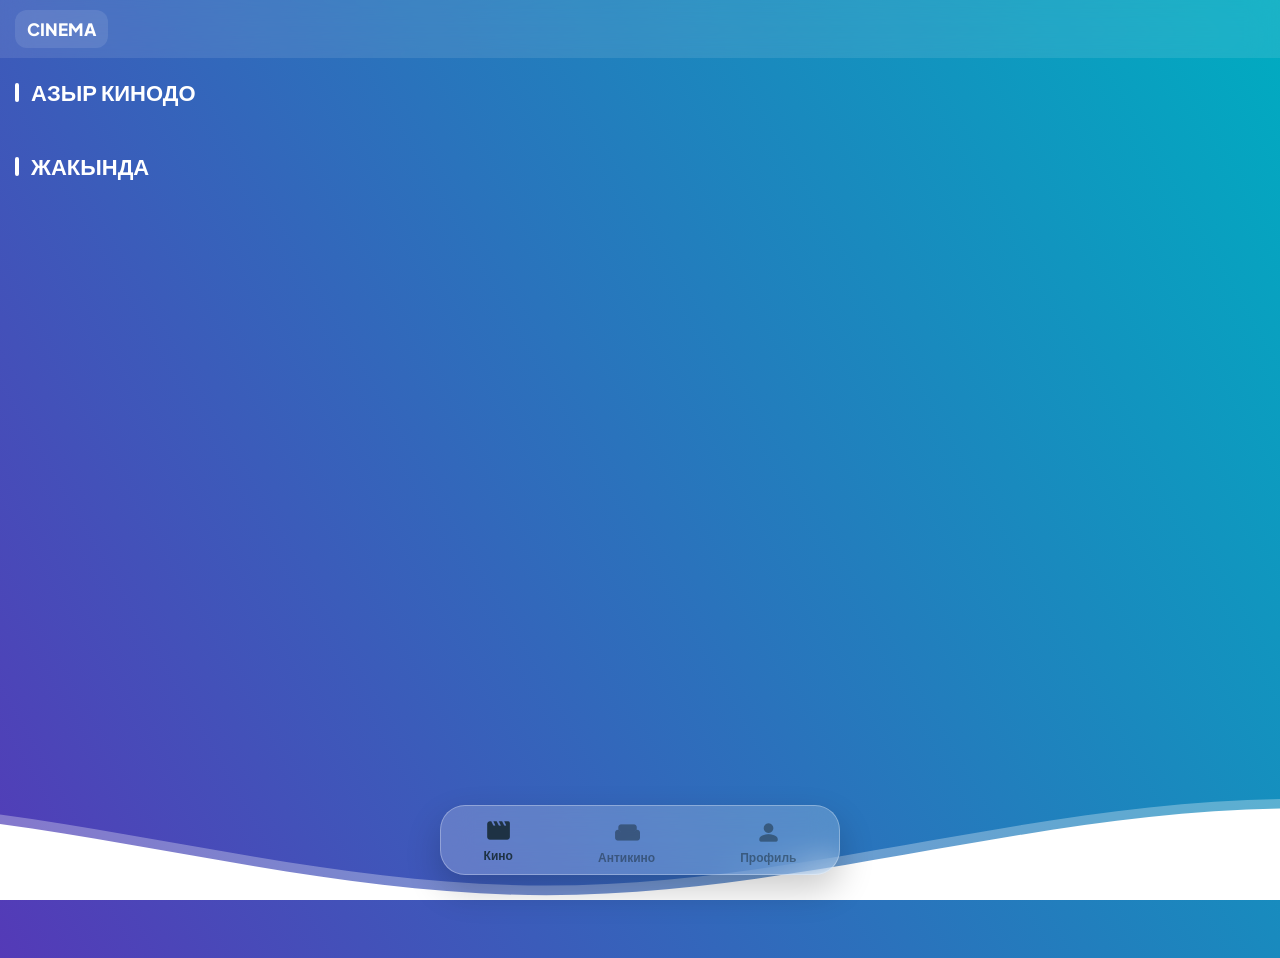
==== commit 56dea1d2: "Update index.html" ====
--- a/index.html
+++ b/index.html
@@ -170,12 +170,10 @@
         </nav>
     </div>
 
-    <div class="waves-container1">
-        <svg class="waves1" viewBox="0 24 150 28" preserveAspectRatio="none">
+    <div class="waves-container">
+        <svg class="waves" viewBox="0 24 150 28" preserveAspectRatio="none">
             <defs><path id="gentle-wave" d="M-160 44c30 0 58-18 88-18s 58 18 88 18 58-18 88-18 58 18 88 18 v44h-352z" /></defs>
             <g class="parallax">
-                <use xlink:href="#gentle-wave" x="48" y="0" fill="rgba(255,255,255,0.7)" />
-                <use xlink:href="#gentle-wave" x="48" y="3" fill="rgba(255,255,255,0.5)" />
                 <use xlink:href="#gentle-wave" x="48" y="5" fill="rgba(255,255,255,0.3)" />
                 <use xlink:href="#gentle-wave" x="48" y="7" fill="#fff" />
             </g>
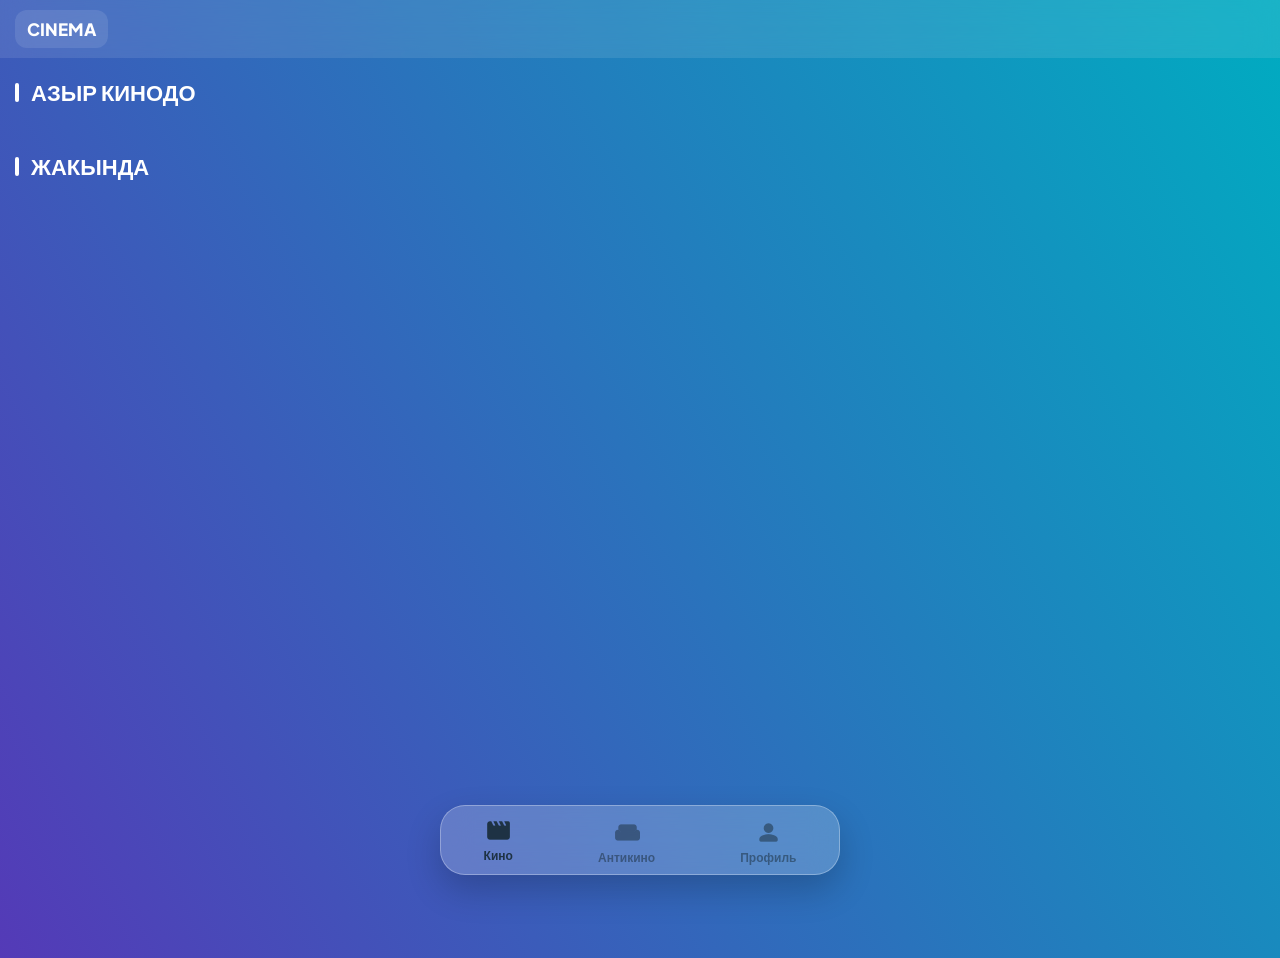
==== commit e0d3360f: "Update index.html" ====
--- a/index.html
+++ b/index.html
@@ -170,15 +170,7 @@
         </nav>
     </div>
 
-    <div class="waves-container">
-        <svg class="waves" viewBox="0 24 150 28" preserveAspectRatio="none">
-            <defs><path id="gentle-wave" d="M-160 44c30 0 58-18 88-18s 58 18 88 18 58-18 88-18 58 18 88 18 v44h-352z" /></defs>
-            <g class="parallax">
-                <use xlink:href="#gentle-wave" x="48" y="5" fill="rgba(255,255,255,0.3)" />
-                <use xlink:href="#gentle-wave" x="48" y="7" fill="#fff" />
-            </g>
-        </svg>
-    </div>
+
 
   <div id="booking-modal" class="modal-overlay">
     <div class="modal-content">
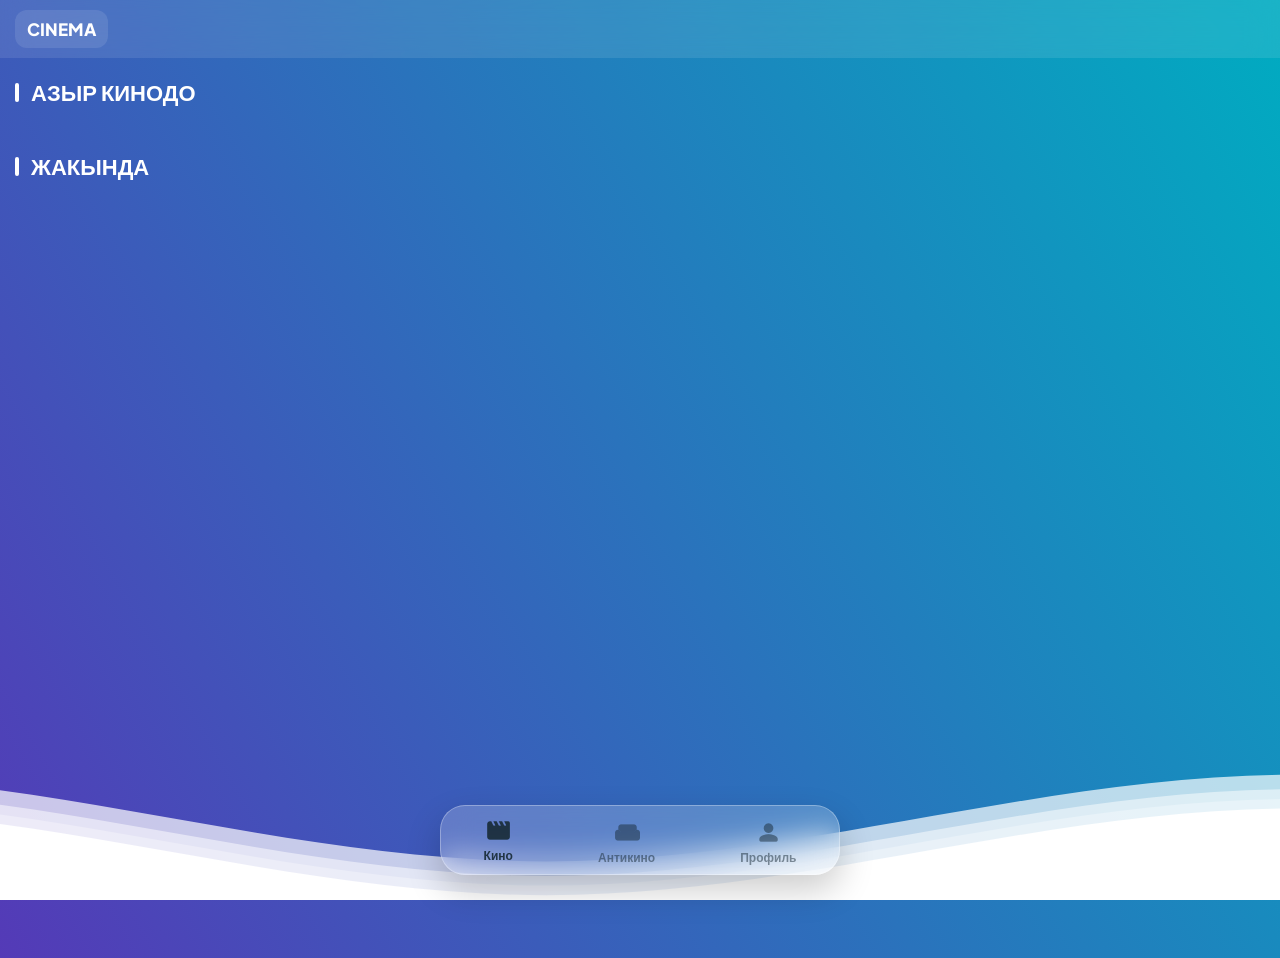
==== commit f5e4c784: "Add files via upload" ====
--- a/index.html
+++ b/index.html
@@ -3,7 +3,6 @@
 <head>
     <meta charset="UTF-8">
     <meta name="viewport" content="width=device-width, initial-scale=1.0, maximum-scale=1.0, user-scalable=no">
-    <meta http-equiv="Content-Security-Policy" content="upgrade-insecure-requests">
     <title>Toktogul Cinema</title>
     <link href="https://fonts.googleapis.com/css2?family=Plus+Jakarta+Sans:wght@700;800&display=swap" rel="stylesheet">
     <link href="https://fonts.googleapis.com/icon?family=Material+Icons+Round" rel="stylesheet">
@@ -170,7 +169,17 @@
         </nav>
     </div>
 
-
+    <div class="waves-container">
+        <svg class="waves" viewBox="0 24 150 28" preserveAspectRatio="none">
+            <defs><path id="gentle-wave" d="M-160 44c30 0 58-18 88-18s 58 18 88 18 58-18 88-18 58 18 88 18 v44h-352z" /></defs>
+            <g class="parallax">
+                <use xlink:href="#gentle-wave" x="48" y="0" fill="rgba(255,255,255,0.7)" />
+                <use xlink:href="#gentle-wave" x="48" y="3" fill="rgba(255,255,255,0.5)" />
+                <use xlink:href="#gentle-wave" x="48" y="5" fill="rgba(255,255,255,0.3)" />
+                <use xlink:href="#gentle-wave" x="48" y="7" fill="#fff" />
+            </g>
+        </svg>
+    </div>
 
   <div id="booking-modal" class="modal-overlay">
     <div class="modal-content">
